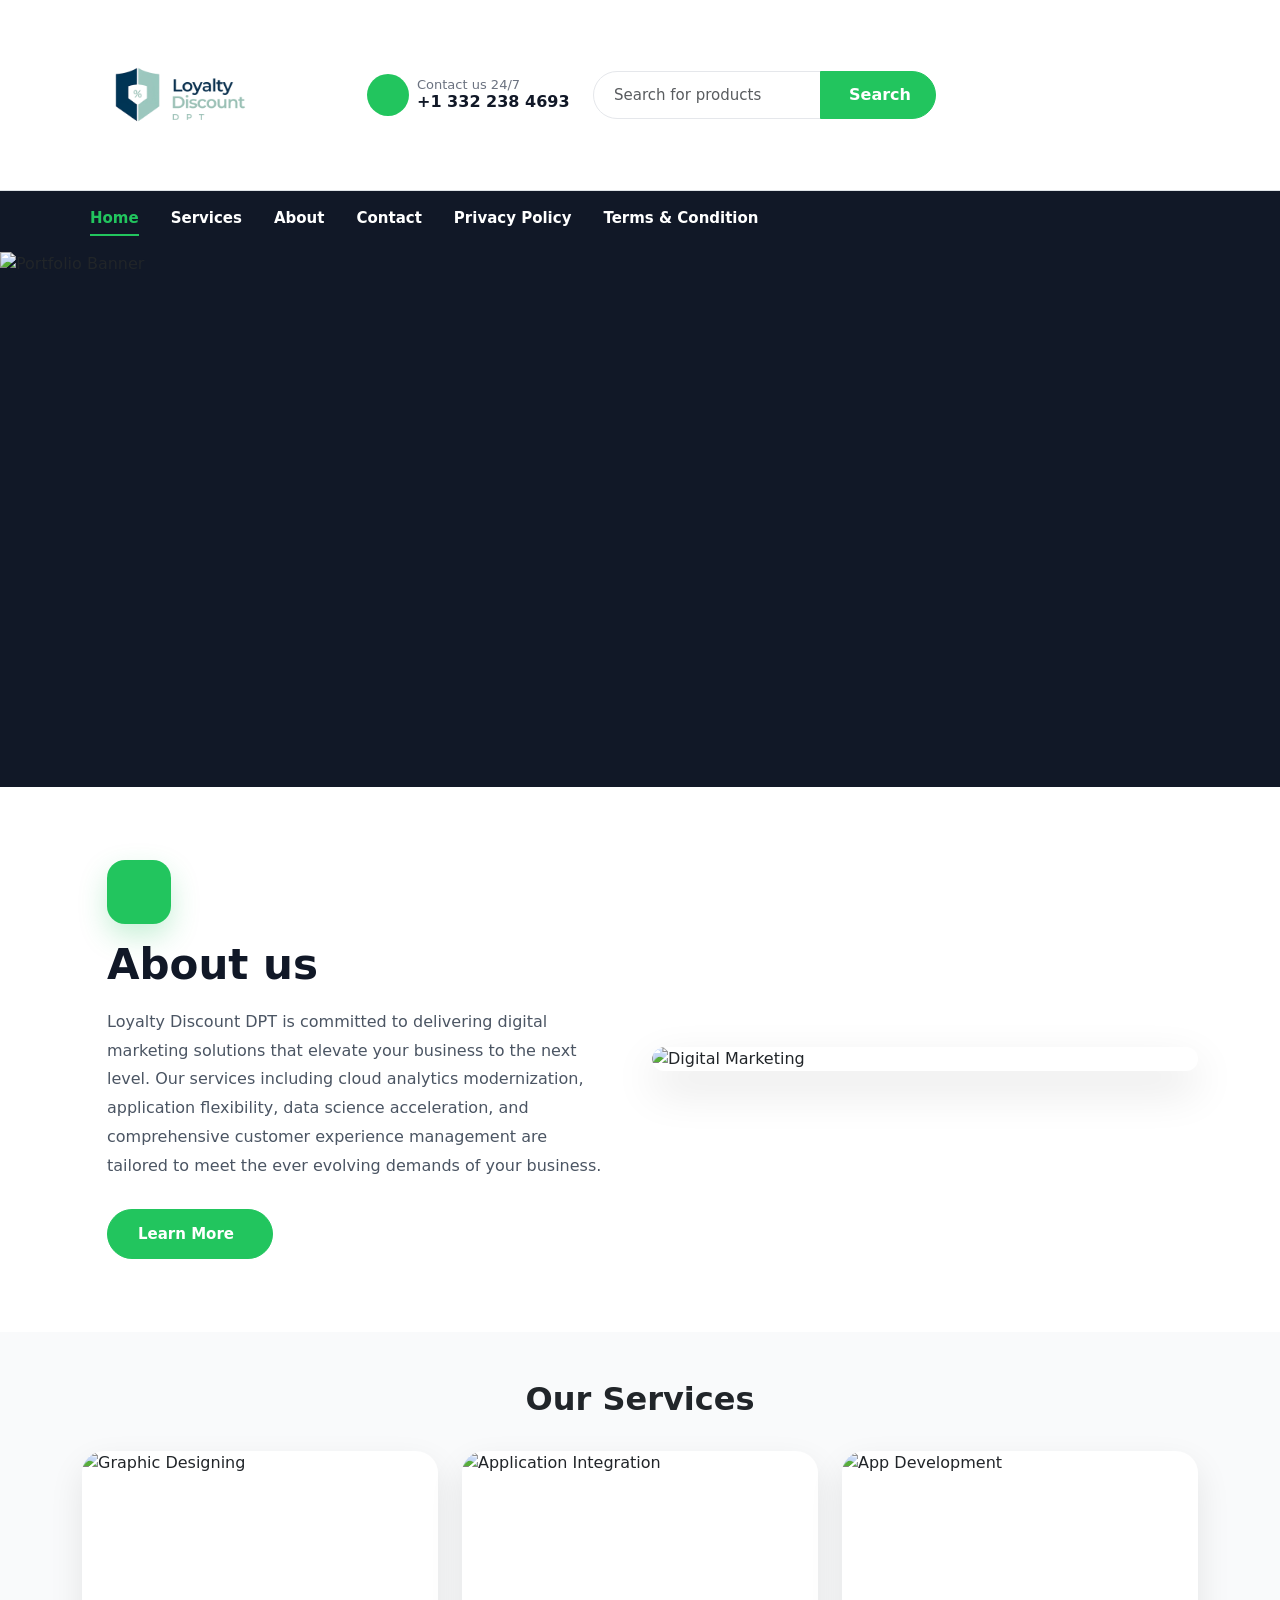
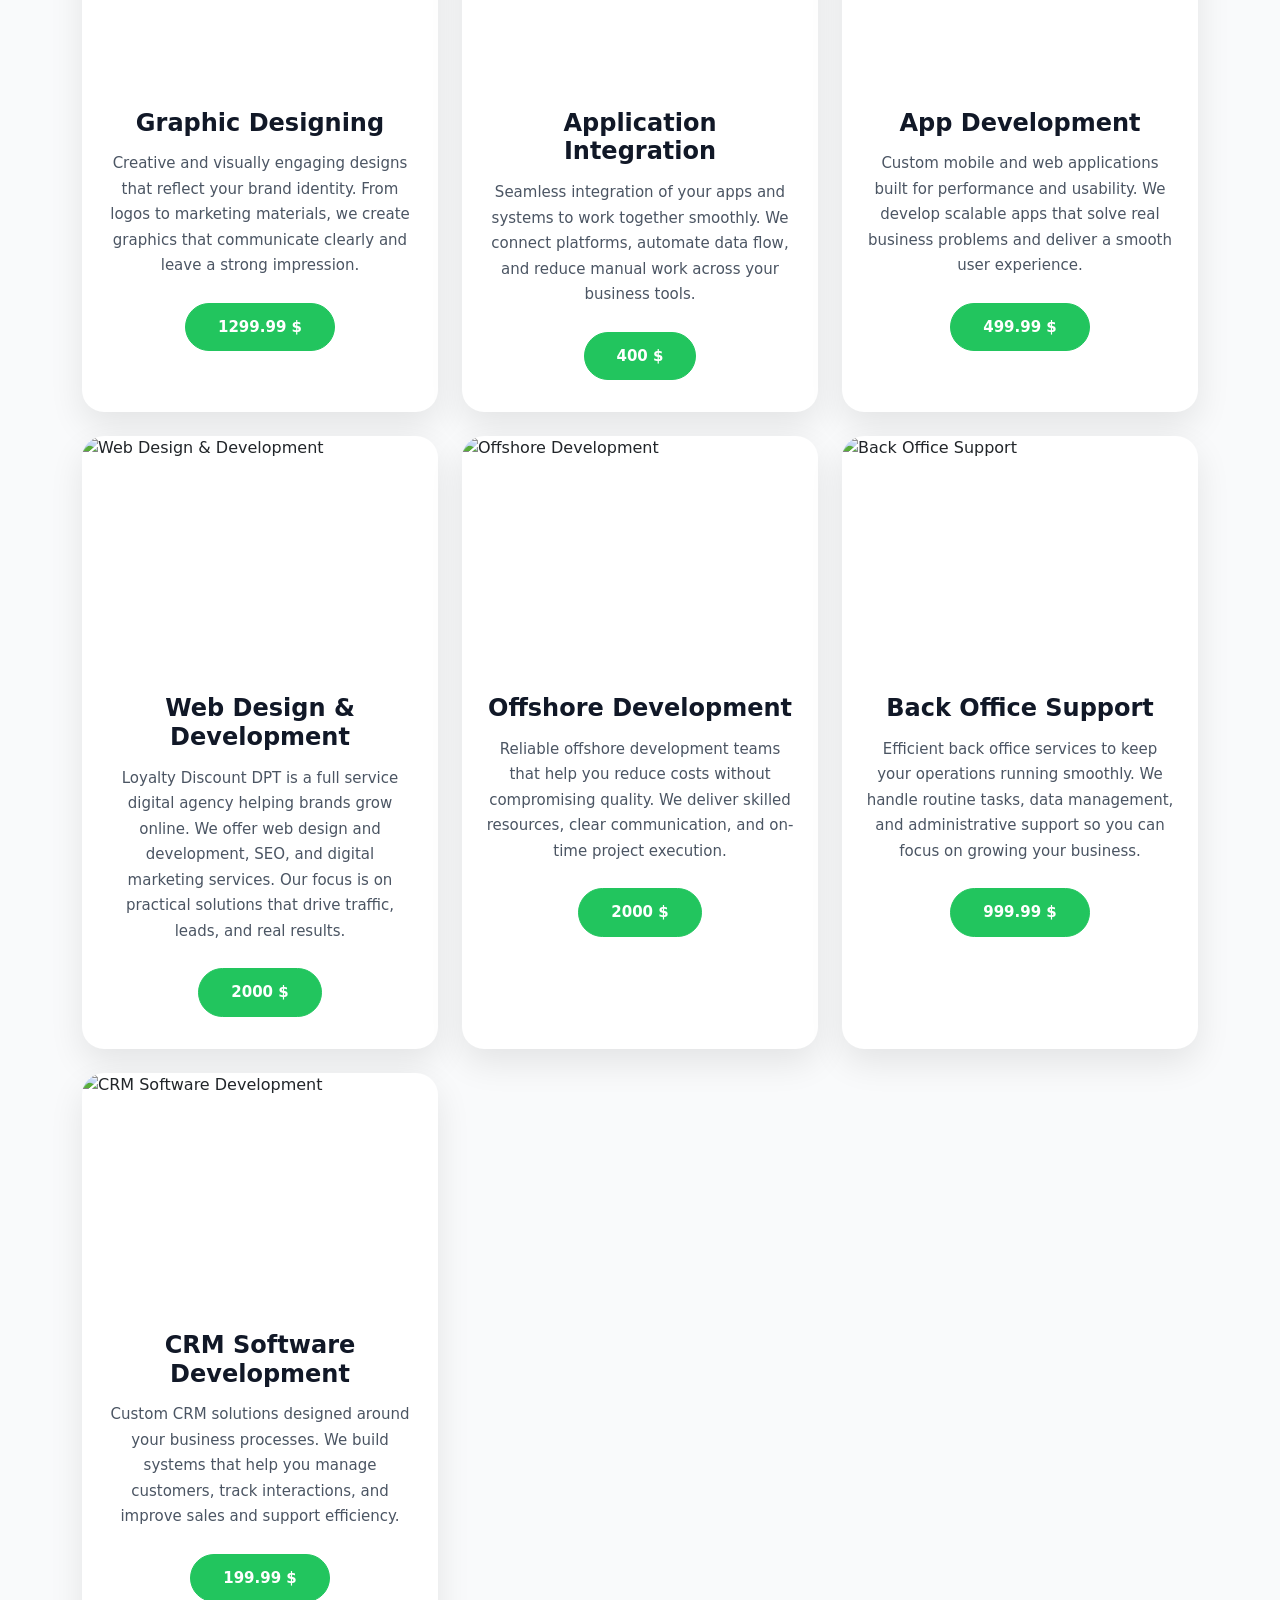
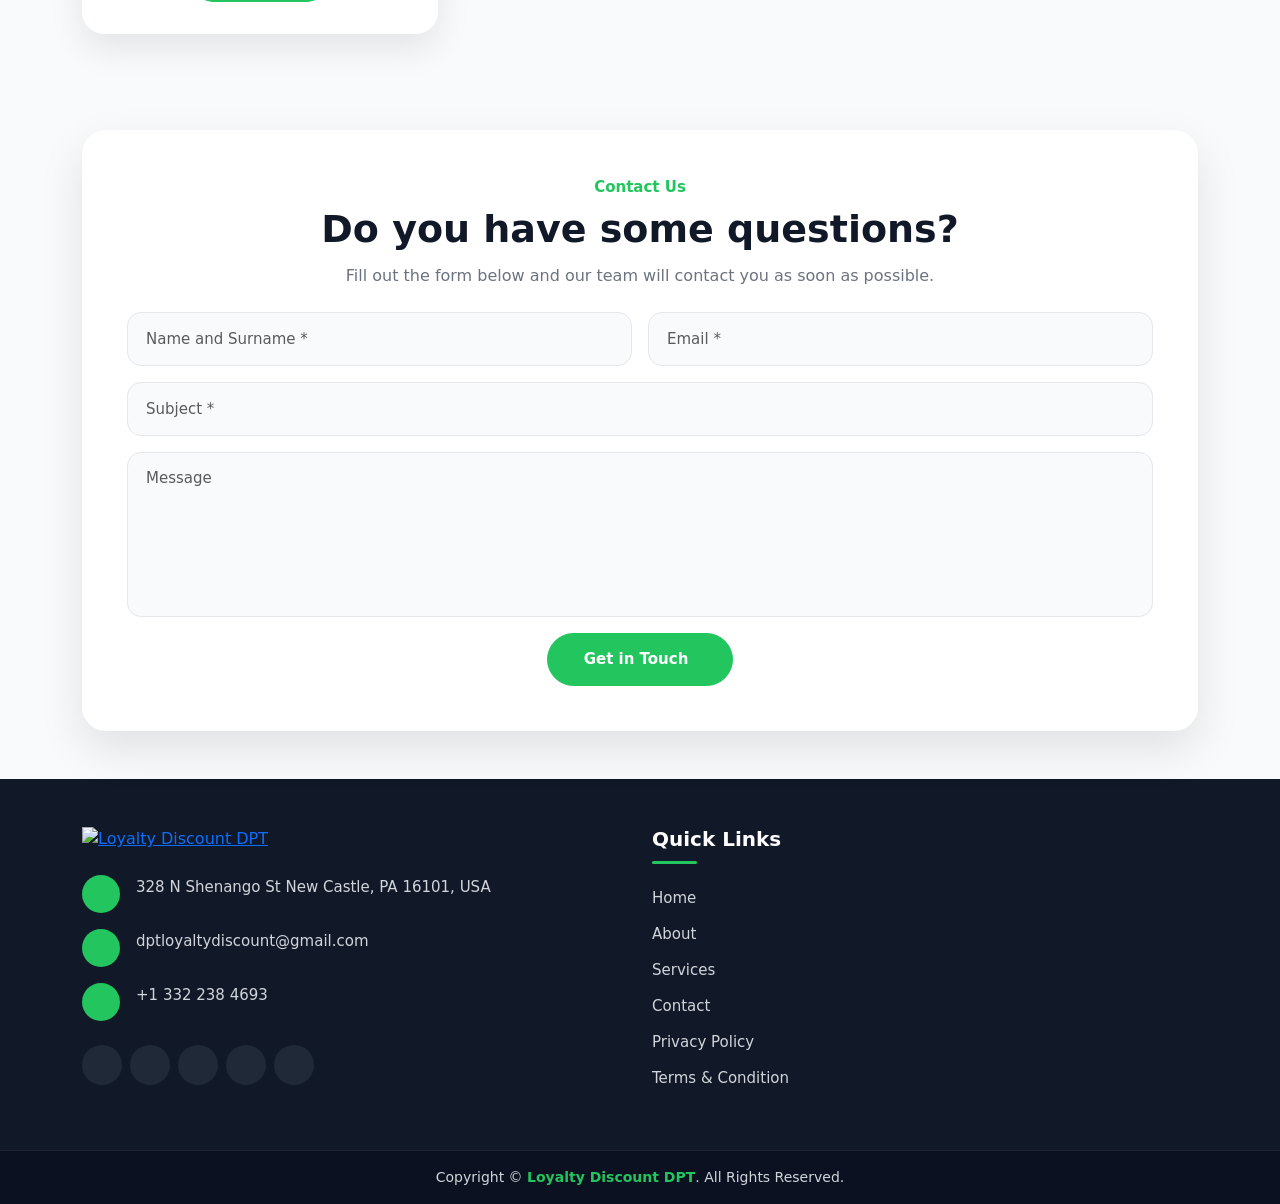
==== index.html @ a2f9c69e "new update" ====
<!DOCTYPE html>
<html lang="en">
<head>
    <meta charset="UTF-8">
    <meta name="viewport" content="width=device-width, initial-scale=1.0">
    <title>Loyalty Discount DPT</title>
    <link href="https://cdn.jsdelivr.net/npm/bootstrap@5.3.8/dist/css/bootstrap.min.css" rel="stylesheet" integrity="sha384-sRIl4kxILFvY47J16cr9ZwB07vP4J8+LH7qKQnuqkuIAvNWLzeN8tE5YBujZqJLB" crossorigin="anonymous">
    <link rel="stylesheet" href="https://cdnjs.cloudflare.com/ajax/libs/font-awesome/7.0.1/css/all.min.css" integrity="sha512-2SwdPD6INVrV/lHTZbO2nodKhrnDdJK9/kg2XD1r9uGqPo1cUbujc+IYdlYdEErWNu69gVcYgdxlmVmzTWnetw==" crossorigin="anonymous" referrerpolicy="no-referrer" />
    <script src="https://cdn.jsdelivr.net/npm/@popperjs/core@2.11.8/dist/umd/popper.min.js" integrity="sha384-I7E8VVD/ismYTF4hNIPjVp/Zjvgyol6VFvRkX/vR+Vc4jQkC+hVqc2pM8ODewa9r" crossorigin="anonymous"></script>
<script src="https://cdn.jsdelivr.net/npm/bootstrap@5.3.8/dist/js/bootstrap.min.js" integrity="sha384-G/EV+4j2dNv+tEPo3++6LCgdCROaejBqfUeNjuKAiuXbjrxilcCdDz6ZAVfHWe1Y" crossorigin="anonymous"></script>
    <link rel="stylesheet" href="style.css">
</head>
<body>
    


<header class="ldd-header  bg-white">

  <!-- Header Middle -->
  <div class="ldd-header-middle border-bottom">
    <div class="container ">

      <div class="row align-items-center">

        <!-- Logo -->
        <div class="col-8 col-lg-3">
          <a href="/" class="ldd-logo d-inline-block">
            <img src="Stylized-Shield-Logo-with-Text(1).png"
                 alt="Loyalty Discount Dpt"
                 class="img-fluid">
          </a>
        </div>

        <!-- Mobile Toggle -->
        <div class="col-4 d-lg-none text-end">
          <button class="navbar-toggler ldd-toggle-btn" type="button" data-bs-toggle="collapse" data-bs-target="#lddMainMenu">
            <i class="fa-solid fa-bars"></i>
          </button>
        </div>

        <!-- Contact + Search -->
        <div class="col-12 col-lg-9 d-lg-flex d-none">
          <div class="d-flex flex-column flex-lg-row align-items-stretch align-items-lg-center gap-3">

            <!-- Hotline -->
            <a href="tel:+13322384693" class="ldd-hotline text-decoration-none">
              <div class="d-flex align-items-center gap-2">
                <span class="ldd-hotline-icon">
                  <i class="fa-solid fa-headset"></i>
                </span>
                <div>
                  <span class="d-block ldd-hotline-small">Contact us 24/7</span>
                  <strong class="d-block ldd-hotline-number">+1 332 238 4693</strong>
                </div>
              </div>
            </a>

            <!-- Search -->
            <form action="#" method="get" class="ldd-search flex-grow-1">
              <div class="input-group">
                <input type="text" name="s" class="form-control ldd-search-input" placeholder="Search for products">
                <input type="hidden" name="post_type" value="product">
                <button class="btn ldd-search-btn" type="submit">
                  <i class="fa-solid fa-magnifying-glass me-1"></i>
                  Search
                </button>
              </div>
            </form>

            <!-- Right Icon -->
         

          </div>
        </div>

      </div>
    </div>
  </div>

  <!-- Header Bottom Menu -->
  <nav class="ldd-header-bottom navbar navbar-expand-lg">
    <div class="container">

      <div class="collapse navbar-collapse" id="lddMainMenu">
        <ul class="navbar-nav ldd-navbar me-auto gap-lg-3">

          <li class="nav-item">
            <a class="nav-link active" href="/">Home</a>
          </li>

          <li class="nav-item">
            <a class="nav-link" href="services.html">Services</a>
          </li>

          <li class="nav-item">
            <a class="nav-link" href="about.html">About</a>
          </li>

          <li class="nav-item">
            <a class="nav-link" href="contact.html">Contact</a>
          </li>

          <li class="nav-item">
            <a class="nav-link" href="privacy.html">Privacy Policy</a>
          </li>

          <li class="nav-item">
            <a class="nav-link" href="terms.html">Terms &amp; Condition</a>
          </li>

        </ul>
      </div>

    </div>
  </nav>

</header>


<section class="ldd-hero-banner position-relative overflow-hidden">

  <img 
    src="https://loyaltydiscountdpt.click/wp-content/uploads/2026/01/Portfolio-images-1.jpg"
    alt="Portfolio Banner"
    class="ldd-hero-img w-100 h-100 object-fit-cover"
  >

  <div class="ldd-hero-overlay position-absolute top-0 start-0 w-100 h-100"></div>

  <div class="container position-absolute top-50 start-50 translate-middle">
   
  </div>

</section>

<section class="ldd-about-section py-5">
  <div class="container">
      
      <div class="row align-items-center g-4">

          <!-- Left Content -->
          <div class="col-12 col-lg-6">
              <div class="ldd-about-content">
                  
                  <div class="ldd-about-icon mb-3">
                      <i class="fa-solid fa-bullseye"></i>
                    </div>
                    
                    <h2 class="ldd-about-title">About us</h2>
                    
                    <p class="ldd-about-text">
                        Loyalty Discount DPT is committed to delivering digital marketing solutions
                        that elevate your business to the next level. Our services including cloud
                        analytics modernization, application flexibility, data science acceleration,
                        and comprehensive customer experience management are tailored to meet the
                        ever evolving demands of your business.
                    </p>
                    
                    <a href="#" class="btn ldd-about-btn">
                        Learn More
                        <i class="fa-solid fa-arrow-right ms-2"></i>
                    </a>
                    
                </div>
            </div>
            
            <!-- Right Image -->
            <div class="col-12 col-lg-6">
                <div class="ldd-about-image">
                    <img 
                    src="https://loyaltydiscountdpt.click/wp-content/uploads/2026/01/digital-marketing.jpg"
                    alt="Digital Marketing"
                    class="img-fluid w-100"
                    >
                </div>
            </div>
            
        </div>
        
    </div>
</section>


<section class="ldd-services-section py-5">
    <div class="container">
        
        <h2 class="fw-bold text-center">Our Services</h2>
        <div class="row ">
            
            <!-- Card 1 -->
            <div class="col-12 col-md-6 col-lg-4 mt-4">
                <div class="ldd-service-card h-100">
                    <div class="ldd-service-img">
            <img 
              src="https://loyaltydiscountdpt.click/wp-content/uploads/2026/01/11.jpg" 
              alt="Graphic Designing"
              class="img-fluid w-100"
            >
          </div>

          <div class="ldd-service-body text-center">
            <h3 class="ldd-service-title">Graphic Designing</h3>

            <p class="ldd-service-text">
              Creative and visually engaging designs that reflect your brand identity.
              From logos to marketing materials, we create graphics that communicate
              clearly and leave a strong impression.
            </p>

            <a href="#" class="btn ldd-service-btn">
              1299.99 $
            </a>
          </div>
        </div>
      </div>

      <!-- Card 2 -->
      <div class="col-12 col-md-6 col-lg-4 mt-4">
        <div class="ldd-service-card h-100">
          <div class="ldd-service-img">
            <img 
              src="https://loyaltydiscountdpt.click/wp-content/uploads/2026/01/app.jpg" 
              alt="Application Integration"
              class="img-fluid w-100"
            >
          </div>

          <div class="ldd-service-body text-center">
            <h3 class="ldd-service-title">Application Integration</h3>

            <p class="ldd-service-text">
              Seamless integration of your apps and systems to work together smoothly.
              We connect platforms, automate data flow, and reduce manual work across
              your business tools.
            </p>

            <a href="#" class="btn ldd-service-btn">
              400 $
            </a>
          </div>
        </div>
      </div>

      <!-- Card 3 -->
      <div class="col-12 col-md-6 col-lg-4 mt-4">
        <div class="ldd-service-card h-100">
          <div class="ldd-service-img">
            <img 
              src="https://loyaltydiscountdpt.click/wp-content/uploads/2026/01/apps-development.jpg" 
              alt="App Development"
              class="img-fluid w-100"
            >
          </div>

          <div class="ldd-service-body text-center">
            <h3 class="ldd-service-title">App Development</h3>

            <p class="ldd-service-text">
              Custom mobile and web applications built for performance and usability.
              We develop scalable apps that solve real business problems and deliver
              a smooth user experience.
            </p>

            <a href="#" class="btn ldd-service-btn">
              499.99 $
            </a>
          </div>
        </div>
      </div>

         <!-- Card 1 -->
      <div class="col-12 col-md-6 col-lg-4 mt-4">
        <div class="ldd-service-card h-100">

          <div class="ldd-service-img">
            <img 
              src="https://loyaltydiscountdpt.click/wp-content/uploads/2026/01/web-development.jpg"
              alt="Web Design & Development"
              class="img-fluid w-100"
            >
          </div>

          <div class="ldd-service-body text-center">
            <h3 class="ldd-service-title">Web Design &amp; Development</h3>

            <p class="ldd-service-text">
              Loyalty Discount DPT is a full service digital agency helping brands grow online.
              We offer web design and development, SEO, and digital marketing services.
              Our focus is on practical solutions that drive traffic, leads, and real results.
            </p>

            <a href="#" class="btn ldd-service-btn">
              2000 $
            </a>
          </div>

        </div>
      </div>

       <!-- Card 1 -->
      <div class="col-12 col-md-6 col-lg-4 mt-4">
        <div class="ldd-service-card h-100">

          <div class="ldd-service-img">
            <img 
              src="https://loyaltydiscountdpt.click/wp-content/uploads/2026/01/14.jpg"
              alt="Offshore Development"
              class="img-fluid w-100"
            >
          </div>

          <div class="ldd-service-body text-center">
            <h3 class="ldd-service-title">Offshore Development</h3>

            <p class="ldd-service-text">
              Reliable offshore development teams that help you reduce costs without
              compromising quality. We deliver skilled resources, clear communication,
              and on-time project execution.
            </p>

            <a href="#" class="btn ldd-service-btn">
              2000 $
            </a>
          </div>

        </div>
      </div>

      <!-- Card 2 -->
      <div class="col-12 col-md-6 col-lg-4 mt-4">
        <div class="ldd-service-card h-100">

          <div class="ldd-service-img">
            <img 
              src="https://loyaltydiscountdpt.click/wp-content/uploads/2026/01/16.jpg"
              alt="Back Office Support"
              class="img-fluid w-100"
            >
          </div>

          <div class="ldd-service-body text-center">
            <h3 class="ldd-service-title">Back Office Support</h3>

            <p class="ldd-service-text">
              Efficient back office services to keep your operations running smoothly.
              We handle routine tasks, data management, and administrative support
              so you can focus on growing your business.
            </p>

            <a href="#" class="btn ldd-service-btn">
              999.99 $
            </a>
          </div>

        </div>
      </div>

      <!-- Card 3 -->
      <div class="col-12 col-md-6 col-lg-4 mt-4">
        <div class="ldd-service-card h-100">

          <div class="ldd-service-img">
            <img 
              src="https://loyaltydiscountdpt.click/wp-content/uploads/2026/01/15.jpg"
              alt="CRM Software Development"
              class="img-fluid w-100"
            >
          </div>

          <div class="ldd-service-body text-center">
            <h3 class="ldd-service-title">CRM Software Development</h3>

            <p class="ldd-service-text">
              Custom CRM solutions designed around your business processes. We build
              systems that help you manage customers, track interactions, and improve
              sales and support efficiency.
            </p>

            <a href="#" class="btn ldd-service-btn">
              199.99 $
            </a>
          </div>

        </div>
      </div>
    </div>

  </div>
</section>


<section class="ldd-contact-section py-5">
  <div class="container">

    <div class="row justify-content-center">
      <div class="col-12 ">

        <div class="ldd-contact-box">

          <div class="text-center mb-4">
            <span class="ldd-contact-subtitle">Contact Us</span>
            <h3 class="ldd-contact-title">Do you have some questions?</h3>
            <p class="ldd-contact-text">
              Fill out the form below and our team will contact you as soon as possible.
            </p>
          </div>

          <form action="#" method="post" class="ldd-contact-form">

            <div class="row g-3">

              <div class="col-12 col-md-6">
                <div class="ldd-form-group">
                  <input 
                    type="text" 
                    name="your-name" 
                    class="form-control ldd-form-control" 
                    placeholder="Name and Surname *" 
                    required
                  >
                </div>
              </div>

              <div class="col-12 col-md-6">
                <div class="ldd-form-group">
                  <input 
                    type="email" 
                    name="your-email" 
                    class="form-control ldd-form-control" 
                    placeholder="Email *" 
                    required
                  >
                </div>
              </div>

              <div class="col-12">
                <div class="ldd-form-group">
                  <input 
                    type="text" 
                    name="your-subject" 
                    class="form-control ldd-form-control" 
                    placeholder="Subject *" 
                    required
                  >
                </div>
              </div>

              <div class="col-12">
                <div class="ldd-form-group">
                  <textarea 
                    name="your-message" 
                    rows="6" 
                    class="form-control ldd-form-control ldd-textarea" 
                    placeholder="Message"
                  ></textarea>
                </div>
              </div>

              <div class="col-12 text-center">
                <button type="submit" class="btn ldd-contact-btn">
                  Get in Touch
                  <i class="fa-solid fa-paper-plane ms-2"></i>
                </button>
              </div>

            </div>

          </form>

        </div>

      </div>
    </div>

  </div>
</section>


<footer class="ldd-footer">

  <div class="ldd-footer-main py-5">
    <div class="container">

      <div class="row g-4 justify-content-between">

        <!-- Footer Logo / Contact -->
        <div class="col-12 col-lg-5">
          <div class="ldd-footer-brand">

            <a href="#" class="ldd-footer-logo d-inline-block mb-4">
              <img 
                src="https://loyaltydiscountdpt.click/wp-content/uploads/2026/02/Stylized-Shield-Logo-with-Text-e1771161535308.png"
                alt="Loyalty Discount DPT"
                class="img-fluid"
              >
            </a>

            <ul class="ldd-footer-contact list-unstyled mb-4">

              <li class="d-flex align-items-start gap-3 mb-3">
                <span class="ldd-footer-icon">
                  <i class="fa-solid fa-location-dot"></i>
                </span>
                <span>328 N Shenango St New Castle, PA 16101, USA</span>
              </li>

              <li class="d-flex align-items-start gap-3 mb-3">
                <span class="ldd-footer-icon">
                  <i class="fa-solid fa-envelope"></i>
                </span>
                <a href="mailto:dptloyaltydiscount@gmail.com">
                  dptloyaltydiscount@gmail.com
                </a>
              </li>

              <li class="d-flex align-items-start gap-3">
                <span class="ldd-footer-icon">
                  <i class="fa-solid fa-phone"></i>
                </span>
                <a href="tel:+13322384693">
                  +1 332 238 4693
                </a>
              </li>

            </ul>

            <!-- Social Icons -->
            <div class="ldd-footer-social d-flex align-items-center gap-2">
              <a href="#" aria-label="Facebook">
                <i class="fa-brands fa-facebook-f"></i>
              </a>

              <a href="#" aria-label="TikTok">
                <i class="fa-brands fa-tiktok"></i>
              </a>

              <a href="#" aria-label="X Twitter">
                <i class="fa-brands fa-x-twitter"></i>
              </a>

              <a href="#" aria-label="YouTube">
                <i class="fa-brands fa-youtube"></i>
              </a>

              <a href="#" aria-label="Instagram">
                <i class="fa-brands fa-instagram"></i>
              </a>
            </div>

          </div>
        </div>

        <!-- Quick Links -->
        <div class="col-12 col-md-6 col-lg-6">
          <div class="ldd-footer-widget">

            <h6 class="ldd-footer-title">Quick Links</h6>

            <ul class="ldd-footer-links list-unstyled mb-0">
              <li>
                <a href="/">Home</a>
              </li>

              <li>
                <a href="about.html">About</a>
              </li>

              <li>
                <a href="services.html">Services</a>
              </li>

              <li>
                <a href="contact.html">Contact</a>
              </li>

              <li>
                <a href="privacy.html">Privacy Policy</a>
              </li>

              <li>
                <a href="terms.html">Terms &amp; Condition</a>
              </li>
            </ul>

          </div>
        </div>

      </div>

    </div>
  </div>

  <!-- Copyright -->
  <div class="ldd-footer-bottom py-3">
    <div class="container">
      <p class="mb-0 text-center">
        Copyright © <strong>Loyalty Discount DPT</strong>. All Rights Reserved.
      </p>
    </div>
  </div>

</footer>

</body>
</html>
---- style.css ----
.ldd-header {
  z-index: 999;
  box-shadow: 0 3px 18px rgba(0, 0, 0, 0.08);
}

.ldd-header-middle {
  background: #ffffff;
}

.ldd-logo img {
  max-width: 190px;
  height: auto;
}

.ldd-hotline {
  color: #111827;
  min-width: 210px;
}

.ldd-hotline-icon {
  width: 42px;
  height: 42px;
  background: #22C55E;
  color: #ffffff;
  border-radius: 50%;
  display: inline-flex;
  align-items: center;
  justify-content: center;
  font-size: 17px;
}

.ldd-hotline-small {
  font-size: 13px;
  color: #6b7280;
  line-height: 1.2;
}

.ldd-hotline-number {
  font-size: 16px;
  color: #111827;
  line-height: 1.3;
}

.ldd-search {
  max-width: 520px;
  width: 100%;
}

.ldd-search-input {
  height: 48px;
  border-radius: 30px 0 0 30px;
  border: 1px solid #e5e7eb;
  padding-left: 20px;
  font-size: 15px;
  box-shadow: none;
}

.ldd-search-input:focus {
  border-color: #22C55E;
  box-shadow: none;
}

.ldd-search-btn {
  background: #22C55E;
  color: #ffffff;
  border-radius: 0 30px 30px 0;
  padding: 0 24px;
  font-weight: 600;
  border: 1px solid #22C55E;
}

.ldd-search-btn:hover {
  background: #16A34A;
  color: #ffffff;
  border-color: #16A34A;
}

.ldd-menu-icon {
  width: 46px;
  height: 46px;
  border-radius: 50%;
  background: #f3f4f6;
  color: #111827;
  align-items: center;
  justify-content: center;
  border: none;
}

.ldd-menu-icon:hover {
  background: #22C55E;
  color: #ffffff;
}

.ldd-toggle-btn {
  width: 44px;
  height: 44px;
  border: 1px solid #e5e7eb;
  border-radius: 8px;
  background: #ffffff;
  color: #111827;
}

.ldd-toggle-btn:focus {
  box-shadow: none;
}

.ldd-header-bottom {
  background: #111827;
  padding: 0;
}

.ldd-navbar .nav-link {
  color: #ffffff;
  font-size: 15px;
  font-weight: 600;
  padding: 16px 10px;
  transition: 0.3s ease;
}

.ldd-navbar .nav-link:hover,
.ldd-navbar .nav-link.active {
  color: #22C55E;
}

.ldd-navbar .nav-link::after {
  content: "";
  display: block;
  width: 0;
  height: 2px;
  background: #22C55E;
  margin-top: 4px;
  transition: 0.3s ease;
}

.ldd-navbar .nav-link:hover::after,
.ldd-navbar .nav-link.active::after {
  width: 100%;
}

.ldd-hero-banner {
  height: 535px;
  width: 100%;
  background: #111827;
}

.ldd-hero-img {
  display: block;
}

.ldd-hero-overlay {
  
  z-index: 1;
}

.ldd-hero-banner .container {
  z-index: 2;
}

.ldd-hero-small {
  display: inline-block;
  color: #22C55E;
  font-size: 16px;
  font-weight: 600;
  margin-bottom: 12px;
}

.ldd-hero-title {
  font-size: 54px;
  font-weight: 800;
  line-height: 1.1;
  margin-bottom: 18px;
}

.ldd-hero-text {
  font-size: 18px;
  line-height: 1.7;
  max-width: 520px;
  margin-bottom: 28px;
  color: #f3f4f6;
}

.ldd-hero-btn {
  background: #22C55E;
  color: #ffffff;
  border-radius: 40px;
  padding: 13px 30px;
  font-size: 16px;
  font-weight: 700;
  border: 1px solid #22C55E;
}

.ldd-hero-btn:hover {
  background: #16A34A;
  color: #ffffff;
  border-color: #16A34A;
}

.ldd-about-section {
  background: #ffffff;
}

.ldd-about-content {
  padding: 25px;
}

.ldd-about-icon {
  width: 64px;
  height: 64px;
  background: #22C55E;
  color: #ffffff;
  border-radius: 18px;
  display: flex;
  align-items: center;
  justify-content: center;
  font-size: 26px;
  box-shadow: 0 12px 28px rgba(34, 197, 94, 0.25);
}

.ldd-about-title {
  font-size: 42px;
  font-weight: 800;
  color: #111827;
  margin-bottom: 18px;
}

.ldd-about-text {
  font-size: 16px;
  line-height: 1.8;
  color: #4b5563;
  margin-bottom: 28px;
  max-width: 570px;
}

.ldd-about-btn {
  background: #22C55E;
  color: #ffffff;
  padding: 13px 30px;
  border-radius: 40px;
  font-size: 15px;
  font-weight: 700;
  border: 1px solid #22C55E;
}

.ldd-about-btn:hover {
  background: #16A34A;
  color: #ffffff;
  border-color: #16A34A;
}

.ldd-about-image {
  border-radius: 24px;
  overflow: hidden;
  box-shadow: 0 18px 45px rgba(0, 0, 0, 0.12);
}

.ldd-about-image img {
  display: block;
  border-radius: 24px;
  transition: 0.4s ease;
}

.ldd-about-image:hover img {
  transform: scale(1.04);
}

.ldd-services-section {
  background: #f9fafb;
}

.ldd-service-card {
  background: #ffffff;
  border-radius: 22px;
  overflow: hidden;
  box-shadow: 0 14px 35px rgba(0, 0, 0, 0.09);
  transition: 0.3s ease;
}

.ldd-service-card:hover {
  transform: translateY(-8px);
  box-shadow: 0 22px 50px rgba(0, 0, 0, 0.14);
}

.ldd-service-img {
  overflow: hidden;
}

.ldd-service-img img {
  height: 230px;
  object-fit: cover;
  display: block;
  transition: 0.4s ease;
}

.ldd-service-card:hover .ldd-service-img img {
  transform: scale(1.06);
}

.ldd-service-body {
  padding: 28px 24px 32px;
}

.ldd-service-title {
  font-size: 24px;
  font-weight: 800;
  color: #111827;
  margin-bottom: 14px;
}

.ldd-service-text {
  font-size: 15px;
  line-height: 1.7;
  color: #4b5563;
  margin-bottom: 24px;
}

.ldd-service-btn {
  background: #22C55E;
  color: #ffffff;
  border: 1px solid #22C55E;
  border-radius: 40px;
  padding: 12px 32px;
  font-size: 15px;
  font-weight: 700;
}

.ldd-service-btn:hover {
  background: #16A34A;
  color: #ffffff;
  border-color: #16A34A;
}

.ldd-contact-section {
  background: #f9fafb;
}

.ldd-contact-box {
  background: #ffffff;
  padding: 45px;
  border-radius: 24px;
  box-shadow: 0 18px 45px rgba(0, 0, 0, 0.1);
}

.ldd-contact-subtitle {
  display: inline-block;
  color: #22C55E;
  font-size: 15px;
  font-weight: 700;
  margin-bottom: 8px;
}

.ldd-contact-title {
  font-size: 38px;
  font-weight: 800;
  color: #111827;
  margin-bottom: 12px;
}

.ldd-contact-text {
  font-size: 16px;
  color: #6b7280;
  margin-bottom: 0;
}

.ldd-form-control {
  height: 54px;
  border-radius: 14px;
  border: 1px solid #e5e7eb;
  padding: 14px 18px;
  font-size: 15px;
  color: #111827;
  background: #f9fafb;
  box-shadow: none;
}

.ldd-form-control:focus {
  border-color: #22C55E;
  background: #ffffff;
  box-shadow: 0 0 0 4px rgba(34, 197, 94, 0.12);
}

.ldd-textarea {
  height: auto;
  min-height: 150px;
  resize: none;
}

.ldd-contact-btn {
  background: #22C55E;
  color: #ffffff;
  border: 1px solid #22C55E;
  border-radius: 40px;
  padding: 14px 36px;
  font-size: 15px;
  font-weight: 700;
}

.ldd-contact-btn:hover {
  background: #16A34A;
  color: #ffffff;
  border-color: #16A34A;
}

.ldd-footer {
  background: #111827;
  color: #d1d5db;
}

.ldd-footer-main {
  background: #111827;
}

.ldd-footer-logo img {
  max-width: 210px;
  height: auto;
}

.ldd-footer-contact li {
  color: #d1d5db;
  font-size: 15px;
  line-height: 1.6;
}

.ldd-footer-contact a {
  color: #d1d5db;
  text-decoration: none;
  transition: 0.3s ease;
}

.ldd-footer-contact a:hover {
  color: #22C55E;
}

.ldd-footer-icon {
  width: 38px;
  height: 38px;
  background: #22C55E;
  color: #ffffff;
  border-radius: 50%;
  display: inline-flex;
  align-items: center;
  justify-content: center;
  flex: 0 0 38px;
  font-size: 15px;
}

.ldd-footer-social a {
  width: 40px;
  height: 40px;
  background: #1f2937;
  color: #ffffff;
  border-radius: 50%;
  display: inline-flex;
  align-items: center;
  justify-content: center;
  text-decoration: none;
  font-size: 15px;
  transition: 0.3s ease;
}

.ldd-footer-social a:hover {
  background: #22C55E;
  color: #ffffff;
  transform: translateY(-4px);
}

.ldd-footer-title {
  color: #ffffff;
  font-size: 20px;
  font-weight: 800;
  margin-bottom: 22px;
  position: relative;
}

.ldd-footer-title::after {
  content: "";
  width: 45px;
  height: 3px;
  background: #22C55E;
  display: block;
  margin-top: 10px;
  border-radius: 20px;
}

.ldd-footer-links li {
  margin-bottom: 12px;
}

.ldd-footer-links a {
  color: #d1d5db;
  text-decoration: none;
  font-size: 15px;
  transition: 0.3s ease;
}

.ldd-footer-links a:hover {
  color: #22C55E;
  padding-left: 6px;
}

.ldd-footer-bottom {
  background: #0b1120;
  border-top: 1px solid rgba(255, 255, 255, 0.08);
}

.ldd-footer-bottom p {
  color: #d1d5db;
  font-size: 14px;
}

.ldd-footer-bottom strong {
  color: #22C55E;
}
.ldd-core-section {
  background: #ffffff;
}

.ldd-core-content {
  background: #f9fafb;
  padding: 50px 40px;
  border-radius: 24px;
  box-shadow: 0 16px 40px rgba(0, 0, 0, 0.08);
}

.ldd-core-subtitle {
  display: inline-block;
  color: #22C55E;
  font-size: 15px;
  font-weight: 700;
  margin-bottom: 12px;
  text-transform: uppercase;
  letter-spacing: 1px;
}

.ldd-core-title {
  font-size: 42px;
  font-weight: 800;
  color: #111827;
  margin-bottom: 20px;
}

.ldd-core-text {
  font-size: 17px;
  line-height: 1.8;
  color: #4b5563;
  margin-bottom: 0;
}

.ldd-core-text strong {
  color: #111827;
}

.ldd-breadcrumb-section {
  background: #f9fafb;
  padding: 18px 0;
  border-bottom: 1px solid #e5e7eb;
}

.ldd-breadcrumb {
  align-items: center;
  justify-content: center;
}

.ldd-breadcrumb .breadcrumb-item {
  font-size: 15px;
  font-weight: 600;
  color: #6b7280;
}

.ldd-breadcrumb .breadcrumb-item a {
  color: #111827;
  text-decoration: none;
  transition: 0.3s ease;
}

.ldd-breadcrumb .breadcrumb-item a:hover {
  color: #22C55E;
}

.ldd-breadcrumb .breadcrumb-item.active {
  color: #22C55E;
}

.ldd-breadcrumb .breadcrumb-item + .breadcrumb-item::before {
  content: "/";
  color: #9ca3af;
  padding-right: 10px;
}

.ldd-contact-info-section {
  background: #f9fafb;
}

.ldd-contact-info-subtitle {
  display: inline-block;
  color: #22C55E;
  font-size: 15px;
  font-weight: 700;
  text-transform: uppercase;
  letter-spacing: 1px;
  margin-bottom: 10px;
}

.ldd-contact-info-title {
  font-size: 48px;
  font-weight: 800;
  color: #111827;
  margin-bottom: 16px;
}

.ldd-contact-info-address {
  font-size: 18px;
  line-height: 1.7;
  color: #4b5563;
  margin-bottom: 0;
}

.ldd-contact-info-card {
  background: #ffffff;
  padding: 38px 25px;
  border-radius: 24px;
  box-shadow: 0 16px 40px rgba(0, 0, 0, 0.08);
  transition: 0.3s ease;
}

.ldd-contact-info-card:hover {
  transform: translateY(-8px);
  box-shadow: 0 22px 55px rgba(0, 0, 0, 0.13);
}

.ldd-contact-info-icon {
  width: 68px;
  height: 68px;
  background: #22C55E;
  color: #ffffff;
  border-radius: 50%;
  display: inline-flex;
  align-items: center;
  justify-content: center;
  font-size: 24px;
  margin-bottom: 20px;
  box-shadow: 0 12px 28px rgba(34, 197, 94, 0.25);
}

.ldd-contact-info-card-title {
  font-size: 20px;
  font-weight: 800;
  color: #111827;
  margin-bottom: 12px;
}

.ldd-contact-info-card-text {
  margin-bottom: 0;
  font-size: 15px;
  color: #4b5563;
}

.ldd-contact-info-card-text a {
  color: #4b5563;
  text-decoration: none;
  transition: 0.3s ease;
}

.ldd-contact-info-card-text a:hover {
  color: #22C55E;
}

.ldd-contact-social a {
  width: 40px;
  height: 40px;
  background: #111827;
  color: #ffffff;
  border-radius: 50%;
  display: inline-flex;
  align-items: center;
  justify-content: center;
  text-decoration: none;
  font-size: 15px;
  transition: 0.3s ease;
}

.ldd-contact-social a:hover {
  background: #22C55E;
  color: #ffffff;
  transform: translateY(-4px);
}



.ldd-policy-box {
  background: #ffffff;
  padding: 45px;
  border-radius: 24px;
  
}

.ldd-policy-main-title {
  color: #000000;
  font-size: 46px;
  font-weight: 800;
  text-transform: uppercase;
  margin-bottom: 10px;
}

.ldd-policy-date {
  color: #4b5563;
  font-size: 16px;
  font-weight: 600;
  margin-bottom: 0;
}

.ldd-policy-box h2 {
  color: #000000;
  font-size: 26px;
  font-weight: 800;
  margin-top: 28px;
  margin-bottom: 16px;
}

.ldd-policy-box p {
  color: #4b5563;
  font-size: 16px;
  line-height: 1.8;
  margin-bottom: 16px;
}

.ldd-policy-box strong {
  color: #000000;
  font-weight: 800;
}

.ldd-policy-box ul {
  padding-left: 22px;
  margin-bottom: 22px;
}

.ldd-policy-box ul li {
  color: #4b5563;
  font-size: 16px;
  line-height: 1.8;
  margin-bottom: 8px;
}

.ldd-policy-box a {
  color: #22C55E;
  text-decoration: none;
  font-weight: 600;
}

.ldd-policy-box a:hover {
  color: #16A34A;
  text-decoration: underline;
}

.ldd-policy-box hr {
  border: none;
  height: 1px;
  background: #e5e7eb;
  opacity: 1;
  margin: 28px 0;
}
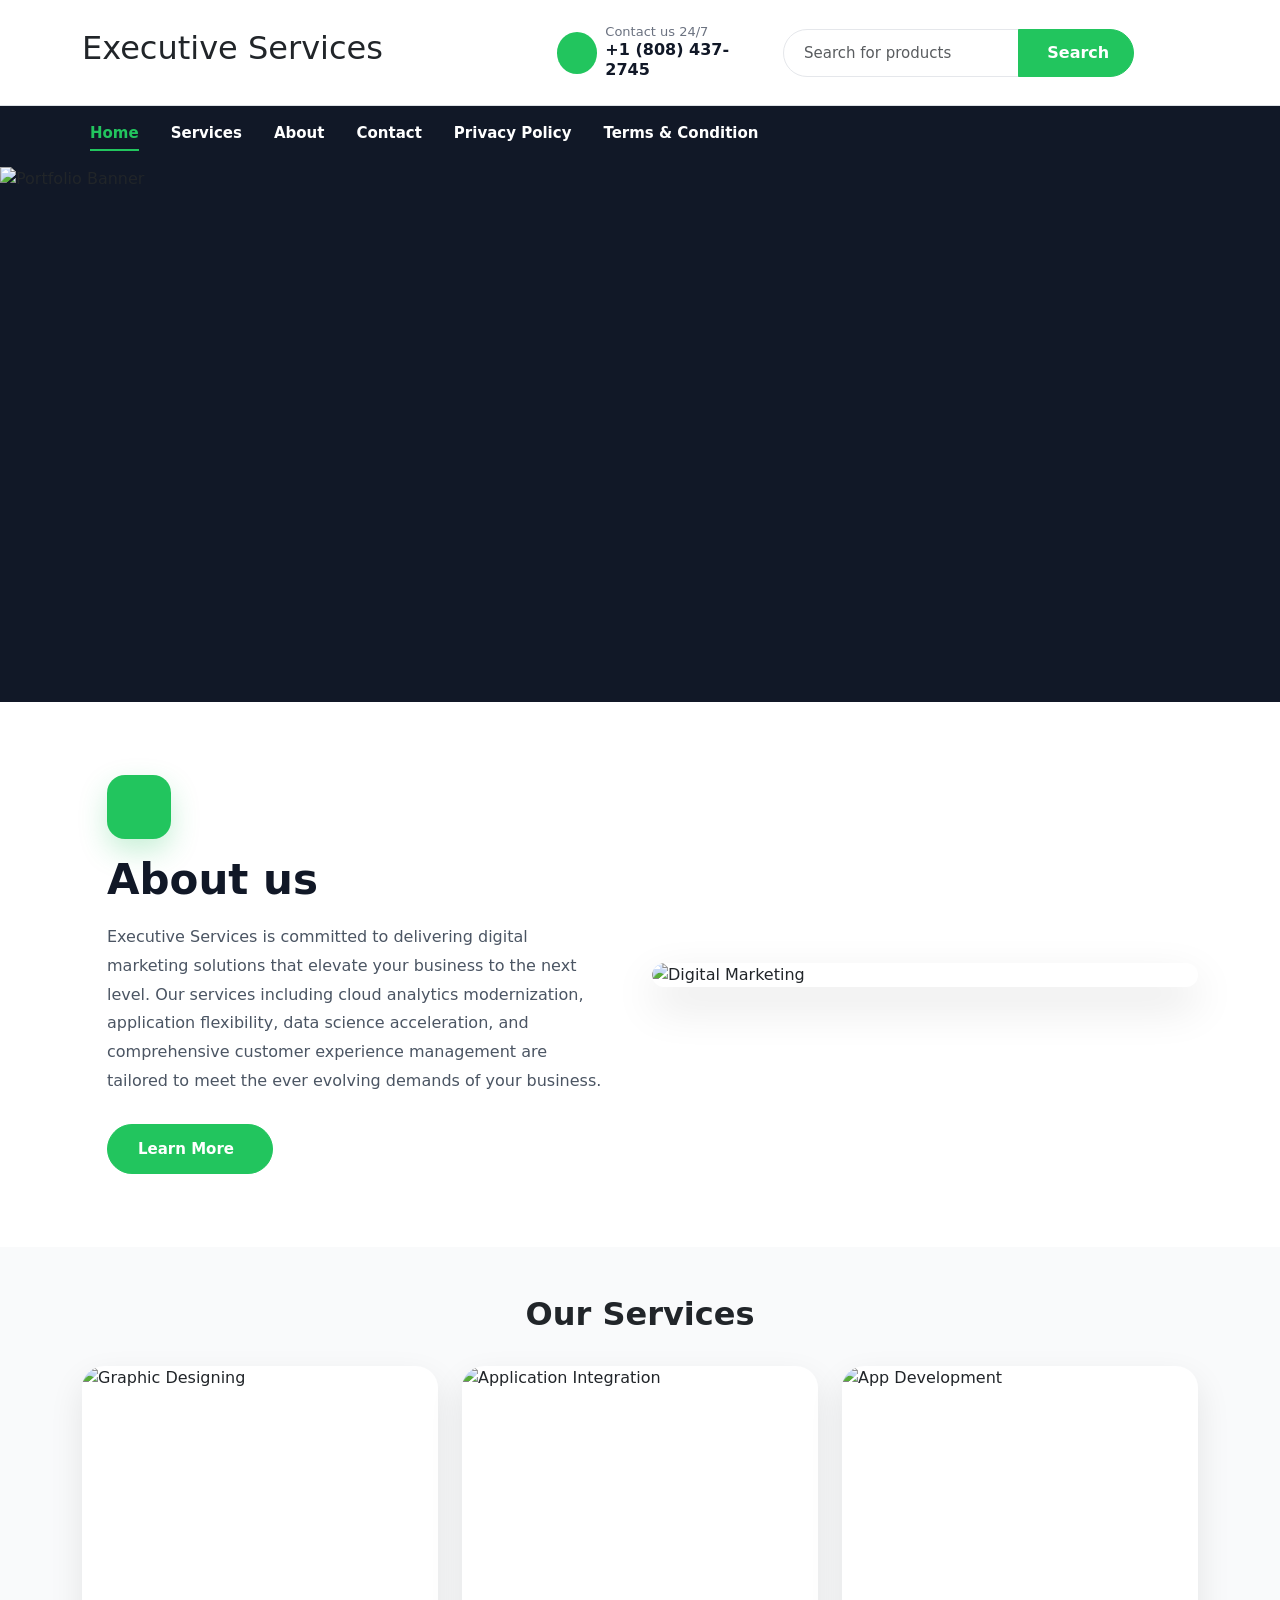
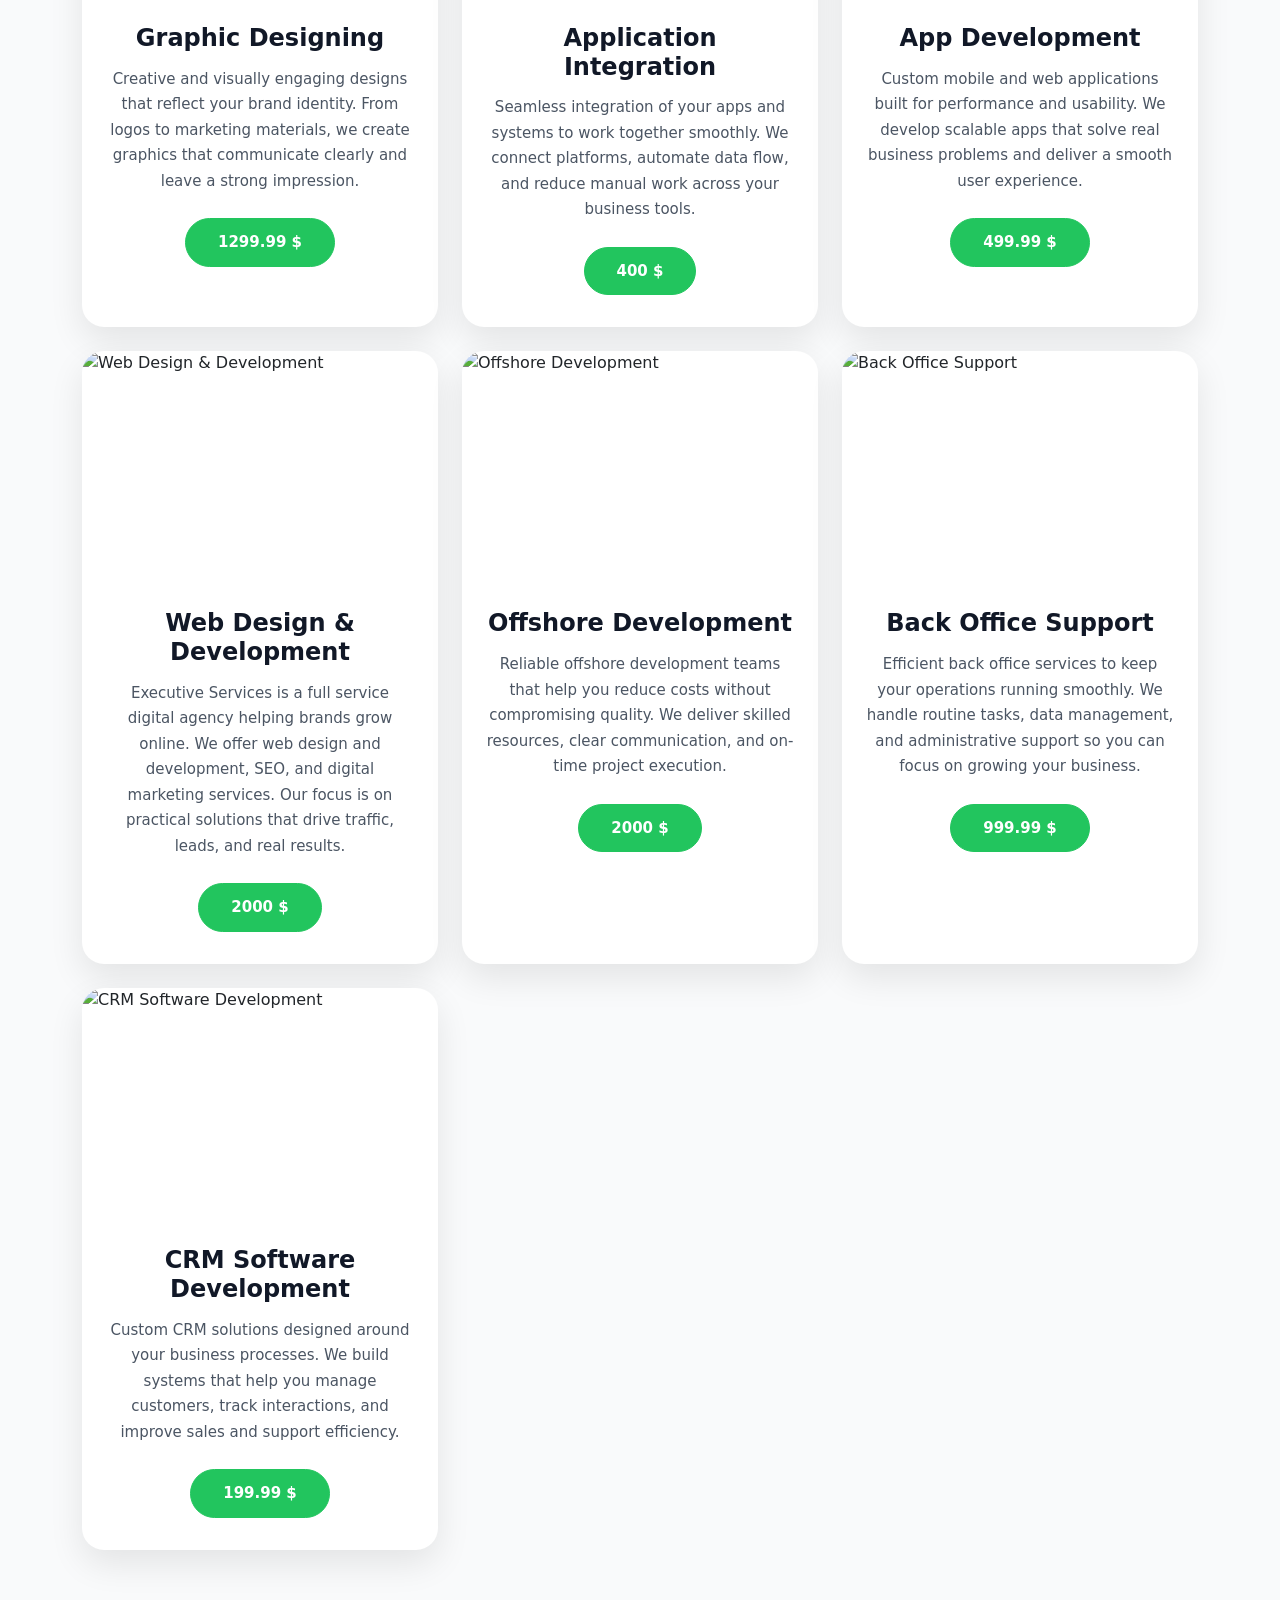
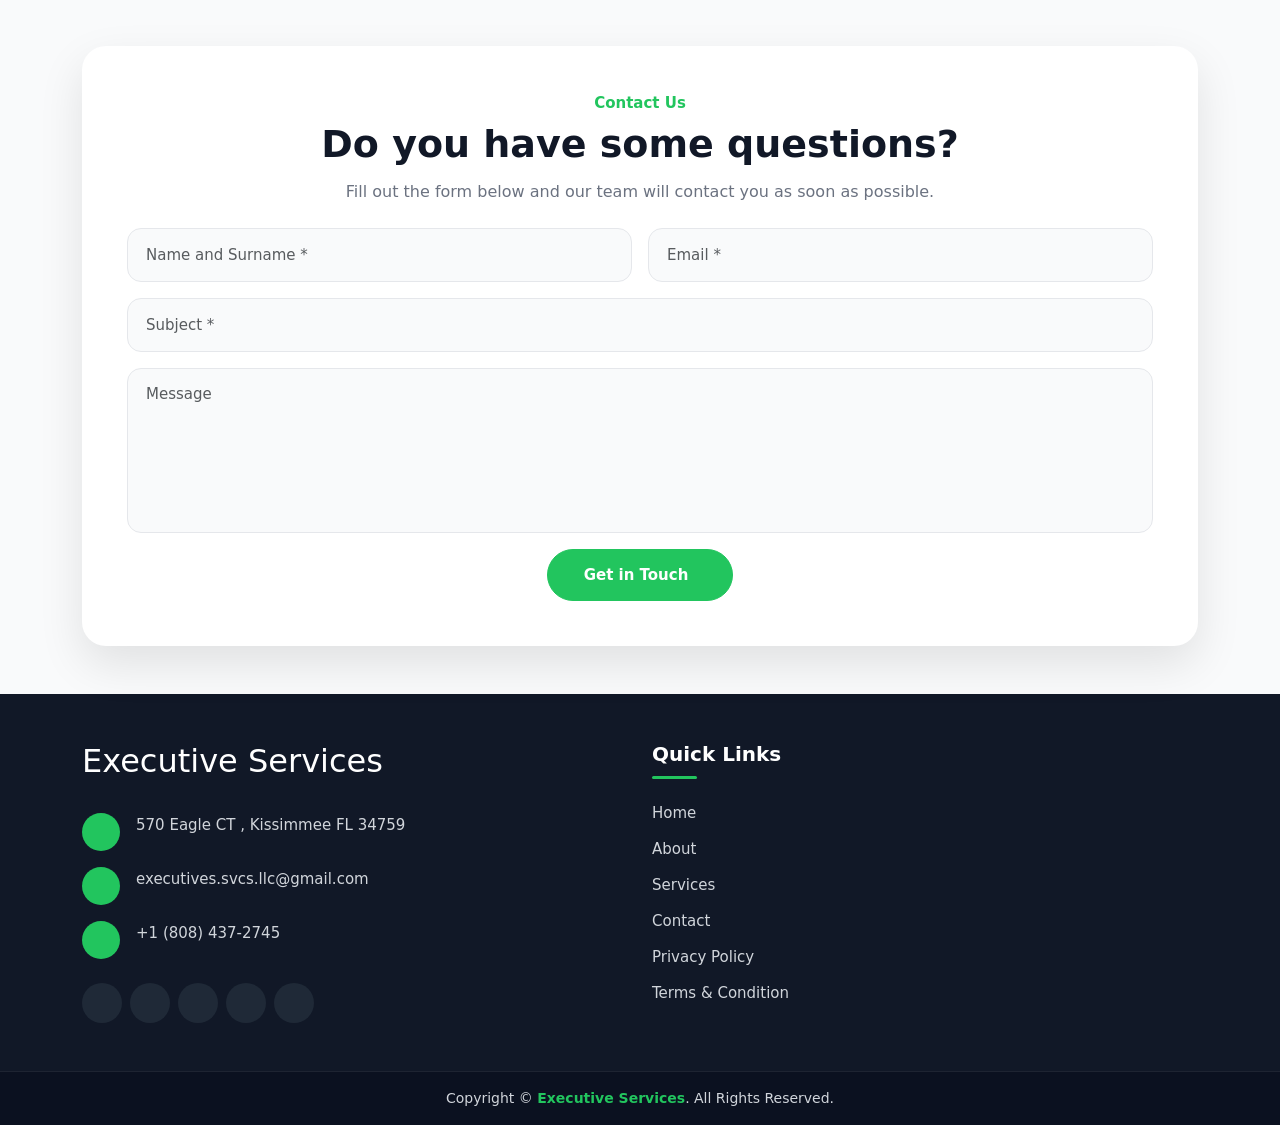
==== commit 12b1f1d7: "new update" ====
--- a/index.html
+++ b/index.html
@@ -3,7 +3,7 @@
 <head>
     <meta charset="UTF-8">
     <meta name="viewport" content="width=device-width, initial-scale=1.0">
-    <title>Loyalty Discount DPT</title>
+    <title>Executive Services</title>
     <link href="https://cdn.jsdelivr.net/npm/bootstrap@5.3.8/dist/css/bootstrap.min.css" rel="stylesheet" integrity="sha384-sRIl4kxILFvY47J16cr9ZwB07vP4J8+LH7qKQnuqkuIAvNWLzeN8tE5YBujZqJLB" crossorigin="anonymous">
     <link rel="stylesheet" href="https://cdnjs.cloudflare.com/ajax/libs/font-awesome/7.0.1/css/all.min.css" integrity="sha512-2SwdPD6INVrV/lHTZbO2nodKhrnDdJK9/kg2XD1r9uGqPo1cUbujc+IYdlYdEErWNu69gVcYgdxlmVmzTWnetw==" crossorigin="anonymous" referrerpolicy="no-referrer" />
     <script src="https://cdn.jsdelivr.net/npm/@popperjs/core@2.11.8/dist/umd/popper.min.js" integrity="sha384-I7E8VVD/ismYTF4hNIPjVp/Zjvgyol6VFvRkX/vR+Vc4jQkC+hVqc2pM8ODewa9r" crossorigin="anonymous"></script>
@@ -17,17 +17,15 @@
 <header class="ldd-header  bg-white">
 
   <!-- Header Middle -->
-  <div class="ldd-header-middle border-bottom">
+  <div class="ldd-header-middle py-4 border-bottom">
     <div class="container ">
 
       <div class="row align-items-center">
 
         <!-- Logo -->
-        <div class="col-8 col-lg-3">
-          <a href="/" class="ldd-logo d-inline-block">
-            <img src="Stylized-Shield-Logo-with-Text(1).png"
-                 alt="Loyalty Discount Dpt"
-                 class="img-fluid">
+        <div class="col-8 col-lg-5">
+          <a href="/" class="ldd-logo d-inline-block text-decoration-none">
+            <h2 class="text-dark">Executive Services</h2>
           </a>
         </div>
 
@@ -39,7 +37,7 @@
         </div>
 
         <!-- Contact + Search -->
-        <div class="col-12 col-lg-9 d-lg-flex d-none">
+        <div class="col-12 col-lg-7 d-lg-flex d-none">
           <div class="d-flex flex-column flex-lg-row align-items-stretch align-items-lg-center gap-3">
 
             <!-- Hotline -->
@@ -50,7 +48,7 @@
                 </span>
                 <div>
                   <span class="d-block ldd-hotline-small">Contact us 24/7</span>
-                  <strong class="d-block ldd-hotline-number">+1 332 238 4693</strong>
+                  <strong class="d-block ldd-hotline-number">+1 (808) 437-2745</strong>
                 </div>
               </div>
             </a>
@@ -149,7 +147,7 @@
                     <h2 class="ldd-about-title">About us</h2>
                     
                     <p class="ldd-about-text">
-                        Loyalty Discount DPT is committed to delivering digital marketing solutions
+                        Executive Services is committed to delivering digital marketing solutions
                         that elevate your business to the next level. Our services including cloud
                         analytics modernization, application flexibility, data science acceleration,
                         and comprehensive customer experience management are tailored to meet the
@@ -284,7 +282,7 @@
             <h3 class="ldd-service-title">Web Design &amp; Development</h3>
 
             <p class="ldd-service-text">
-              Loyalty Discount DPT is a full service digital agency helping brands grow online.
+              Executive Services is a full service digital agency helping brands grow online.
               We offer web design and development, SEO, and digital marketing services.
               Our focus is on practical solutions that drive traffic, leads, and real results.
             </p>
@@ -487,12 +485,8 @@
         <div class="col-12 col-lg-5">
           <div class="ldd-footer-brand">
 
-            <a href="#" class="ldd-footer-logo d-inline-block mb-4">
-              <img 
-                src="https://loyaltydiscountdpt.click/wp-content/uploads/2026/02/Stylized-Shield-Logo-with-Text-e1771161535308.png"
-                alt="Loyalty Discount DPT"
-                class="img-fluid"
-              >
+           <a href="#" class="ldd-footer-logo d-inline-block mb-4 text-decoration-none text-white">
+              <h2>Executive Services</h2>
             </a>
 
             <ul class="ldd-footer-contact list-unstyled mb-4">
@@ -501,15 +495,15 @@
                 <span class="ldd-footer-icon">
                   <i class="fa-solid fa-location-dot"></i>
                 </span>
-                <span>328 N Shenango St New Castle, PA 16101, USA</span>
+                <span>570 Eagle CT , Kissimmee FL 34759</span>
               </li>
 
               <li class="d-flex align-items-start gap-3 mb-3">
                 <span class="ldd-footer-icon">
                   <i class="fa-solid fa-envelope"></i>
                 </span>
-                <a href="mailto:dptloyaltydiscount@gmail.com">
-                  dptloyaltydiscount@gmail.com
+                <a href="mailto:executives.svcs.llc@gmail.com">
+                  executives.svcs.llc@gmail.com
                 </a>
               </li>
 
@@ -518,7 +512,7 @@
                   <i class="fa-solid fa-phone"></i>
                 </span>
                 <a href="tel:+13322384693">
-                  +1 332 238 4693
+                  +1 (808) 437-2745
                 </a>
               </li>
 
@@ -594,7 +588,7 @@
   <div class="ldd-footer-bottom py-3">
     <div class="container">
       <p class="mb-0 text-center">
-        Copyright © <strong>Loyalty Discount DPT</strong>. All Rights Reserved.
+        Copyright © <strong>Executive Services</strong>. All Rights Reserved.
       </p>
     </div>
   </div>
--- a/style.css
+++ b/style.css
@@ -3,7 +3,7 @@
   box-shadow: 0 3px 18px rgba(0, 0, 0, 0.08);
 }
 
-.ldd-header-middle {
+.ldd-header-middle py-4 {
   background: #ffffff;
 }
 
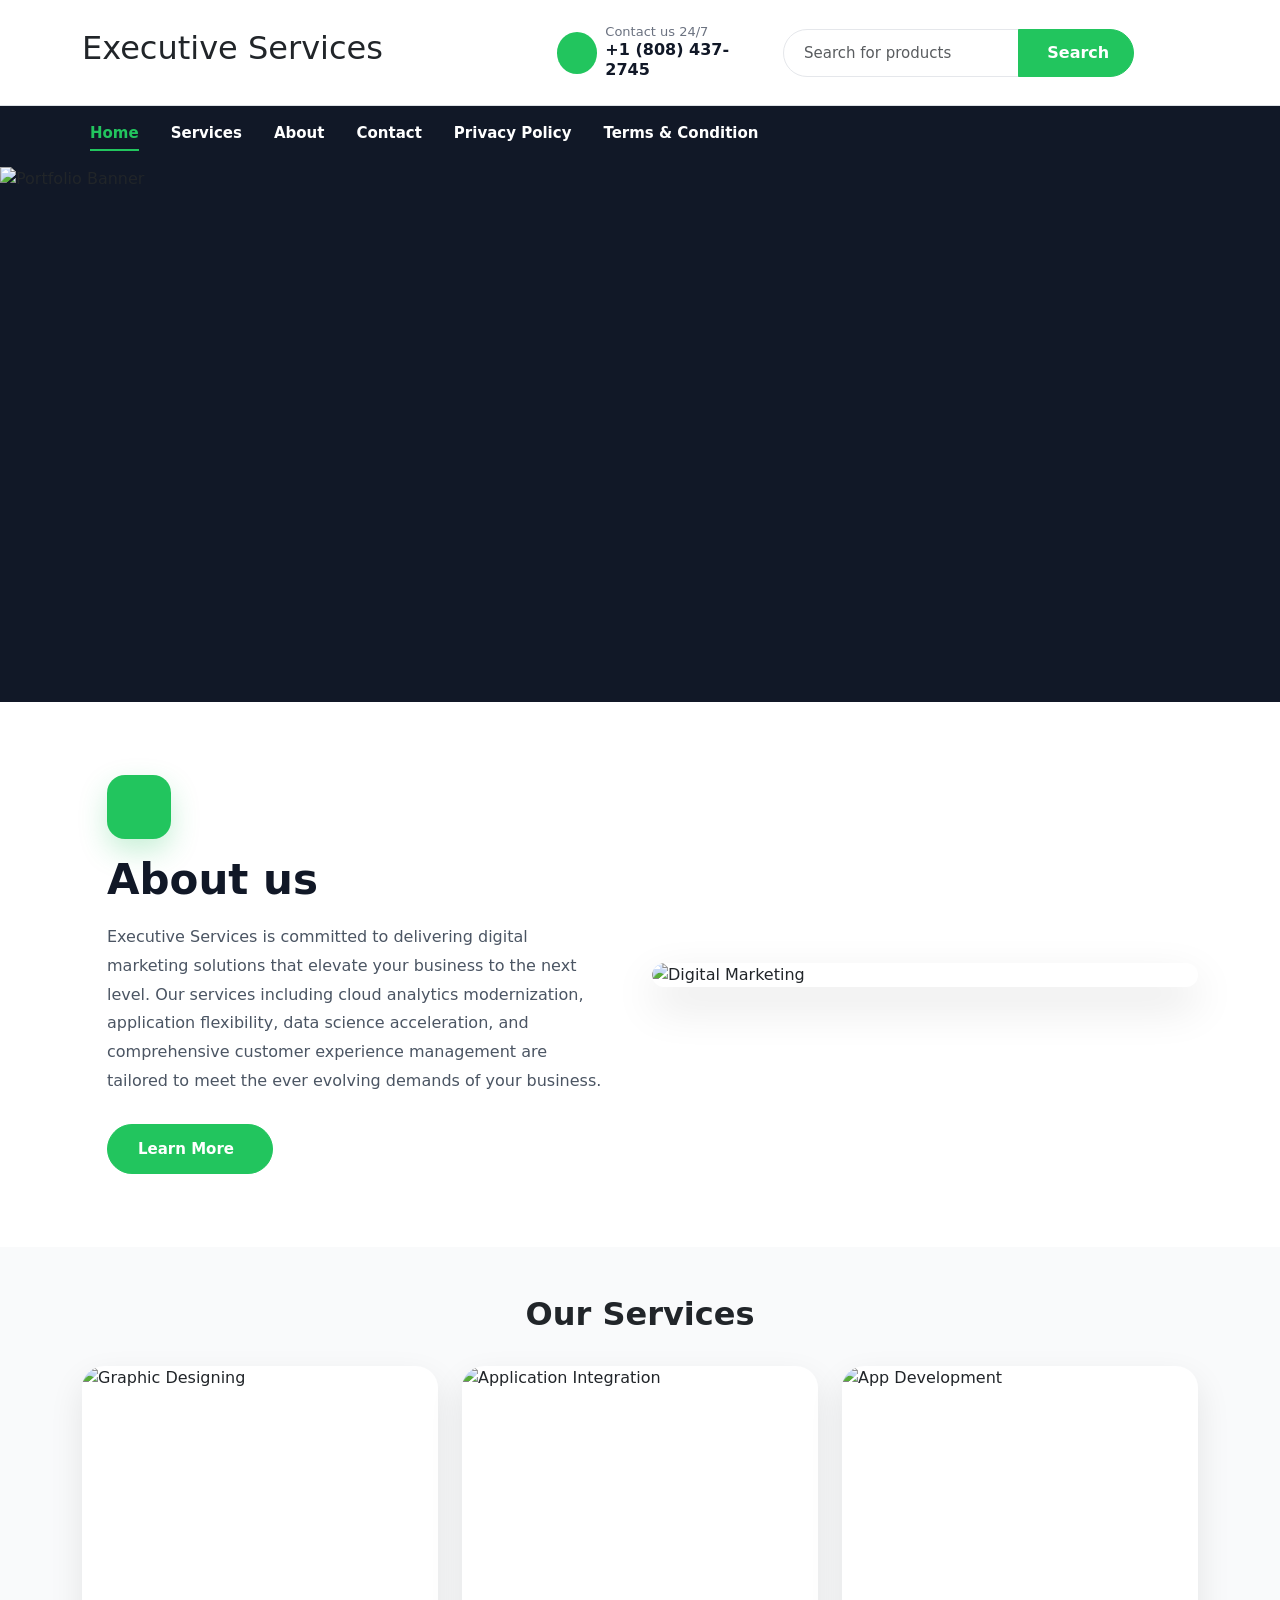
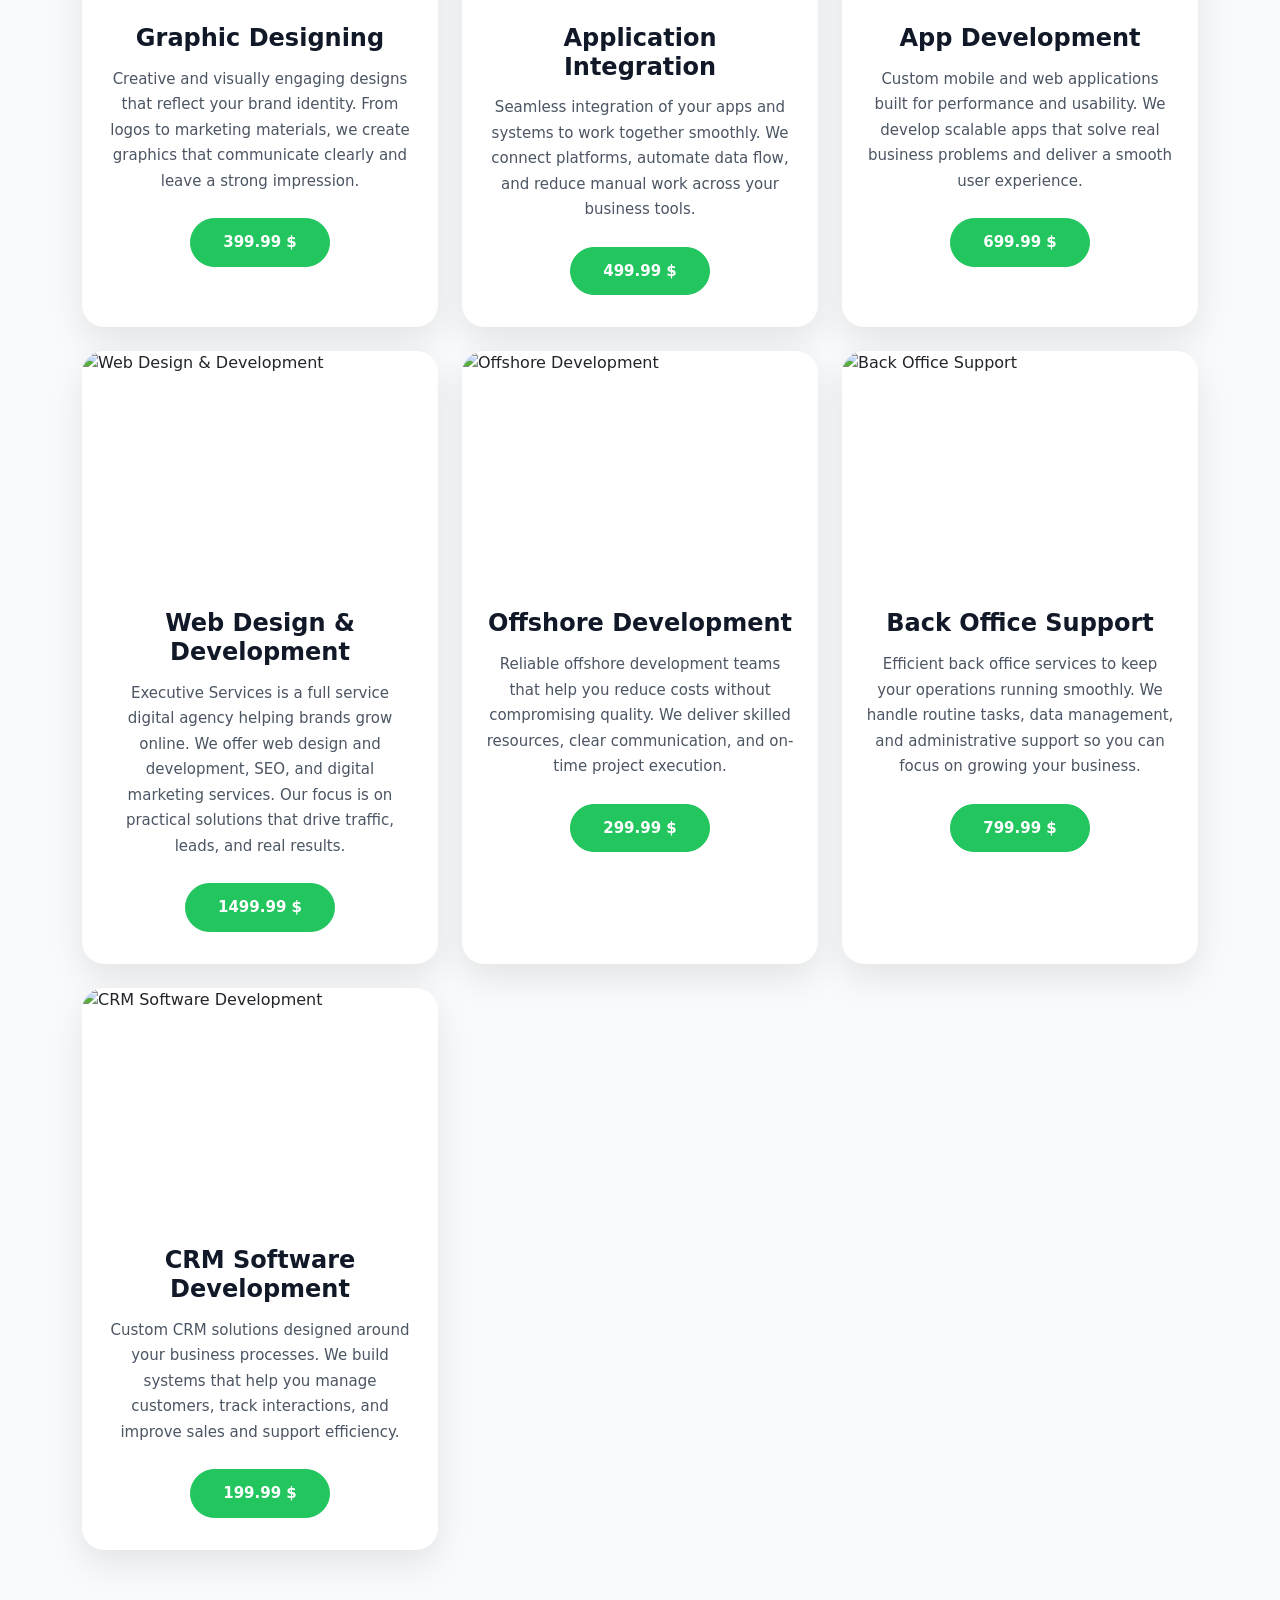
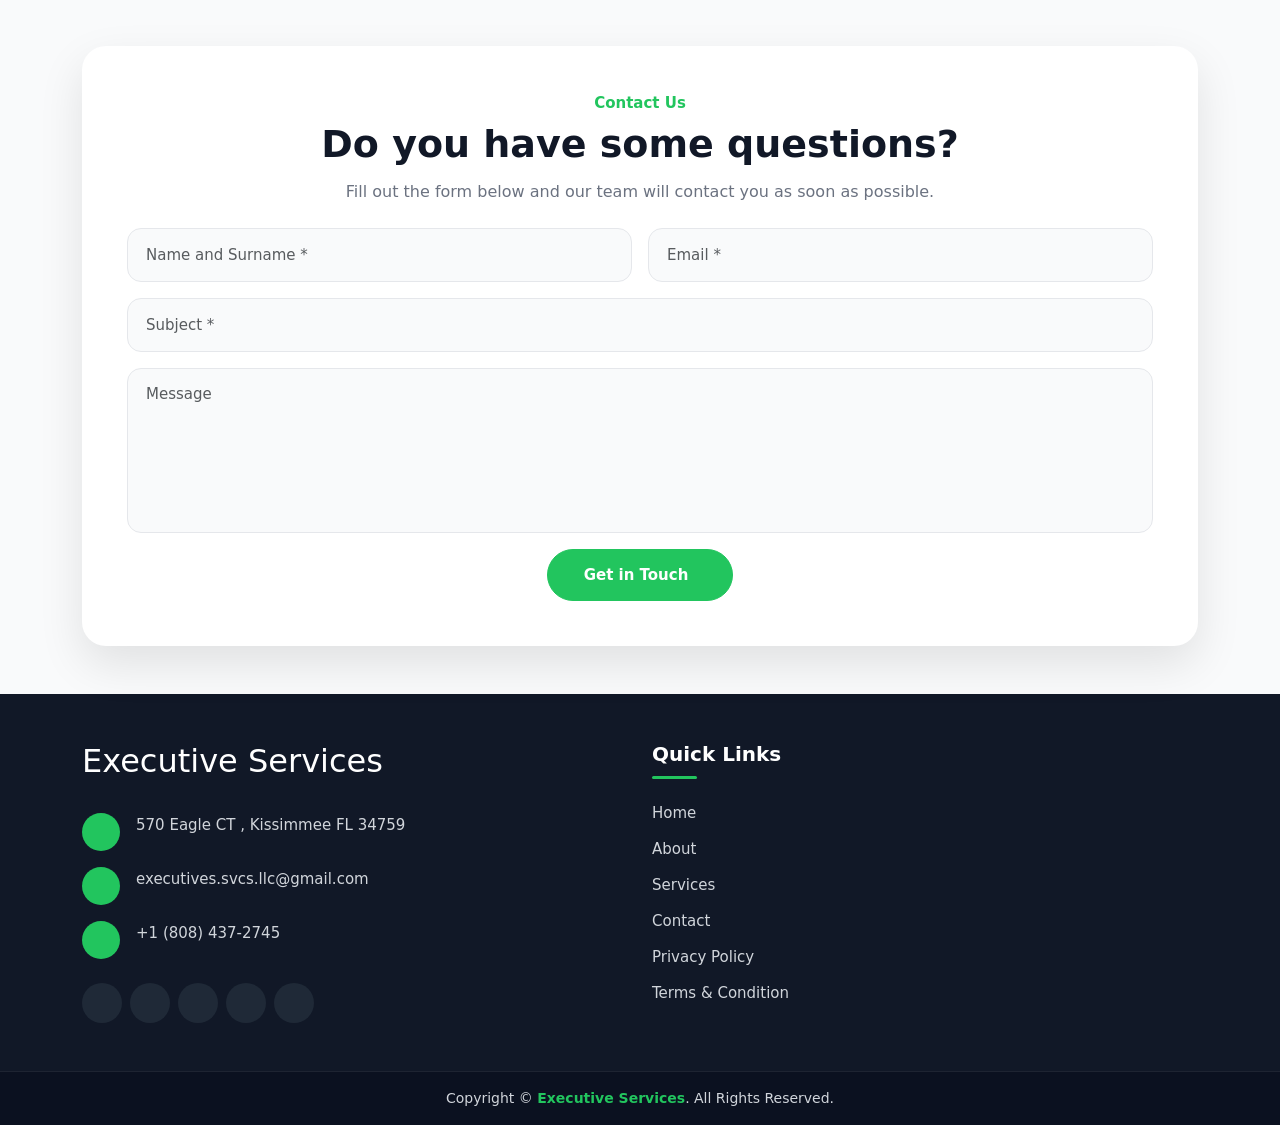
==== commit 7e8261f4: "check" ====
--- a/index.html
+++ b/index.html
@@ -206,7 +206,7 @@
             </p>
 
             <a href="#" class="btn ldd-service-btn">
-              1299.99 $
+              399.99 $
             </a>
           </div>
         </div>
@@ -233,7 +233,7 @@
             </p>
 
             <a href="#" class="btn ldd-service-btn">
-              400 $
+              499.99 $
             </a>
           </div>
         </div>
@@ -260,7 +260,7 @@
             </p>
 
             <a href="#" class="btn ldd-service-btn">
-              499.99 $
+              699.99 $
             </a>
           </div>
         </div>
@@ -288,7 +288,7 @@
             </p>
 
             <a href="#" class="btn ldd-service-btn">
-              2000 $
+              1499.99 $
             </a>
           </div>
 
@@ -317,7 +317,7 @@
             </p>
 
             <a href="#" class="btn ldd-service-btn">
-              2000 $
+              299.99 $
             </a>
           </div>
 
@@ -346,7 +346,7 @@
             </p>
 
             <a href="#" class="btn ldd-service-btn">
-              999.99 $
+              799.99 $
             </a>
           </div>
 
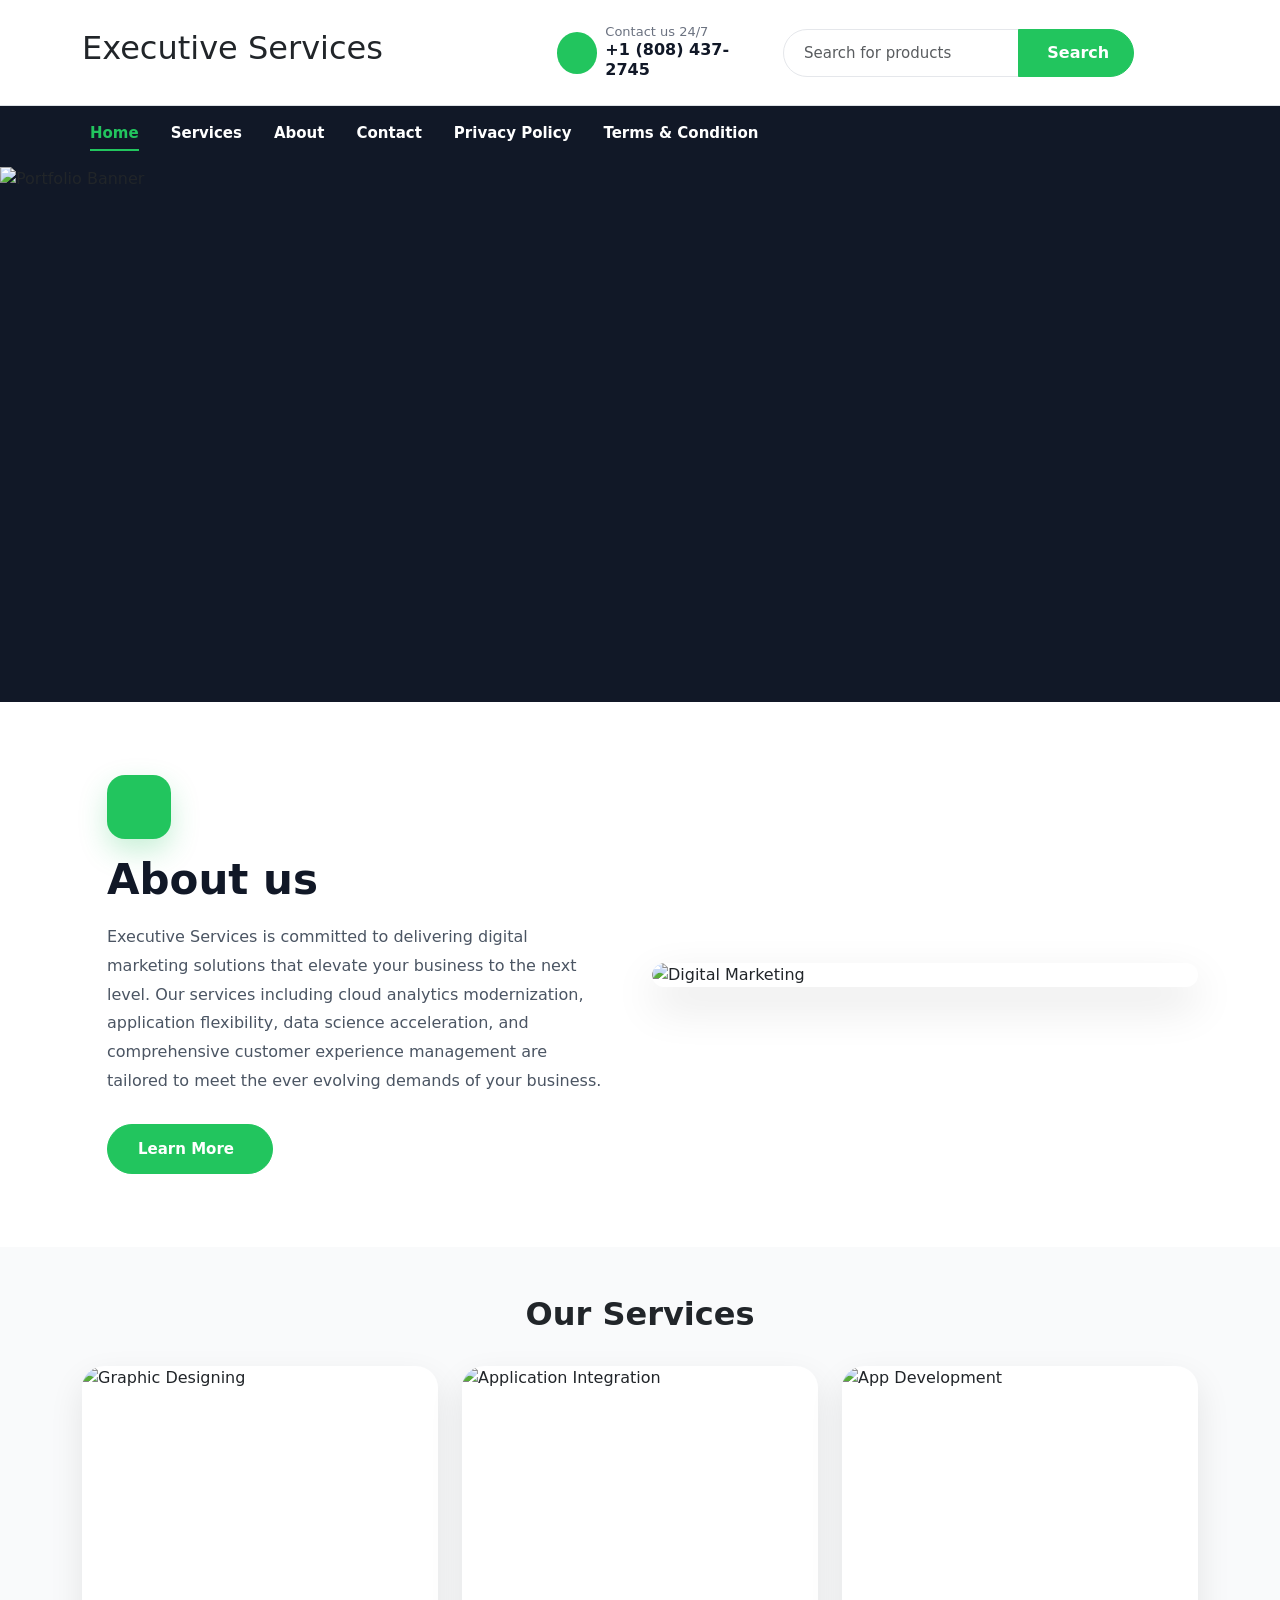
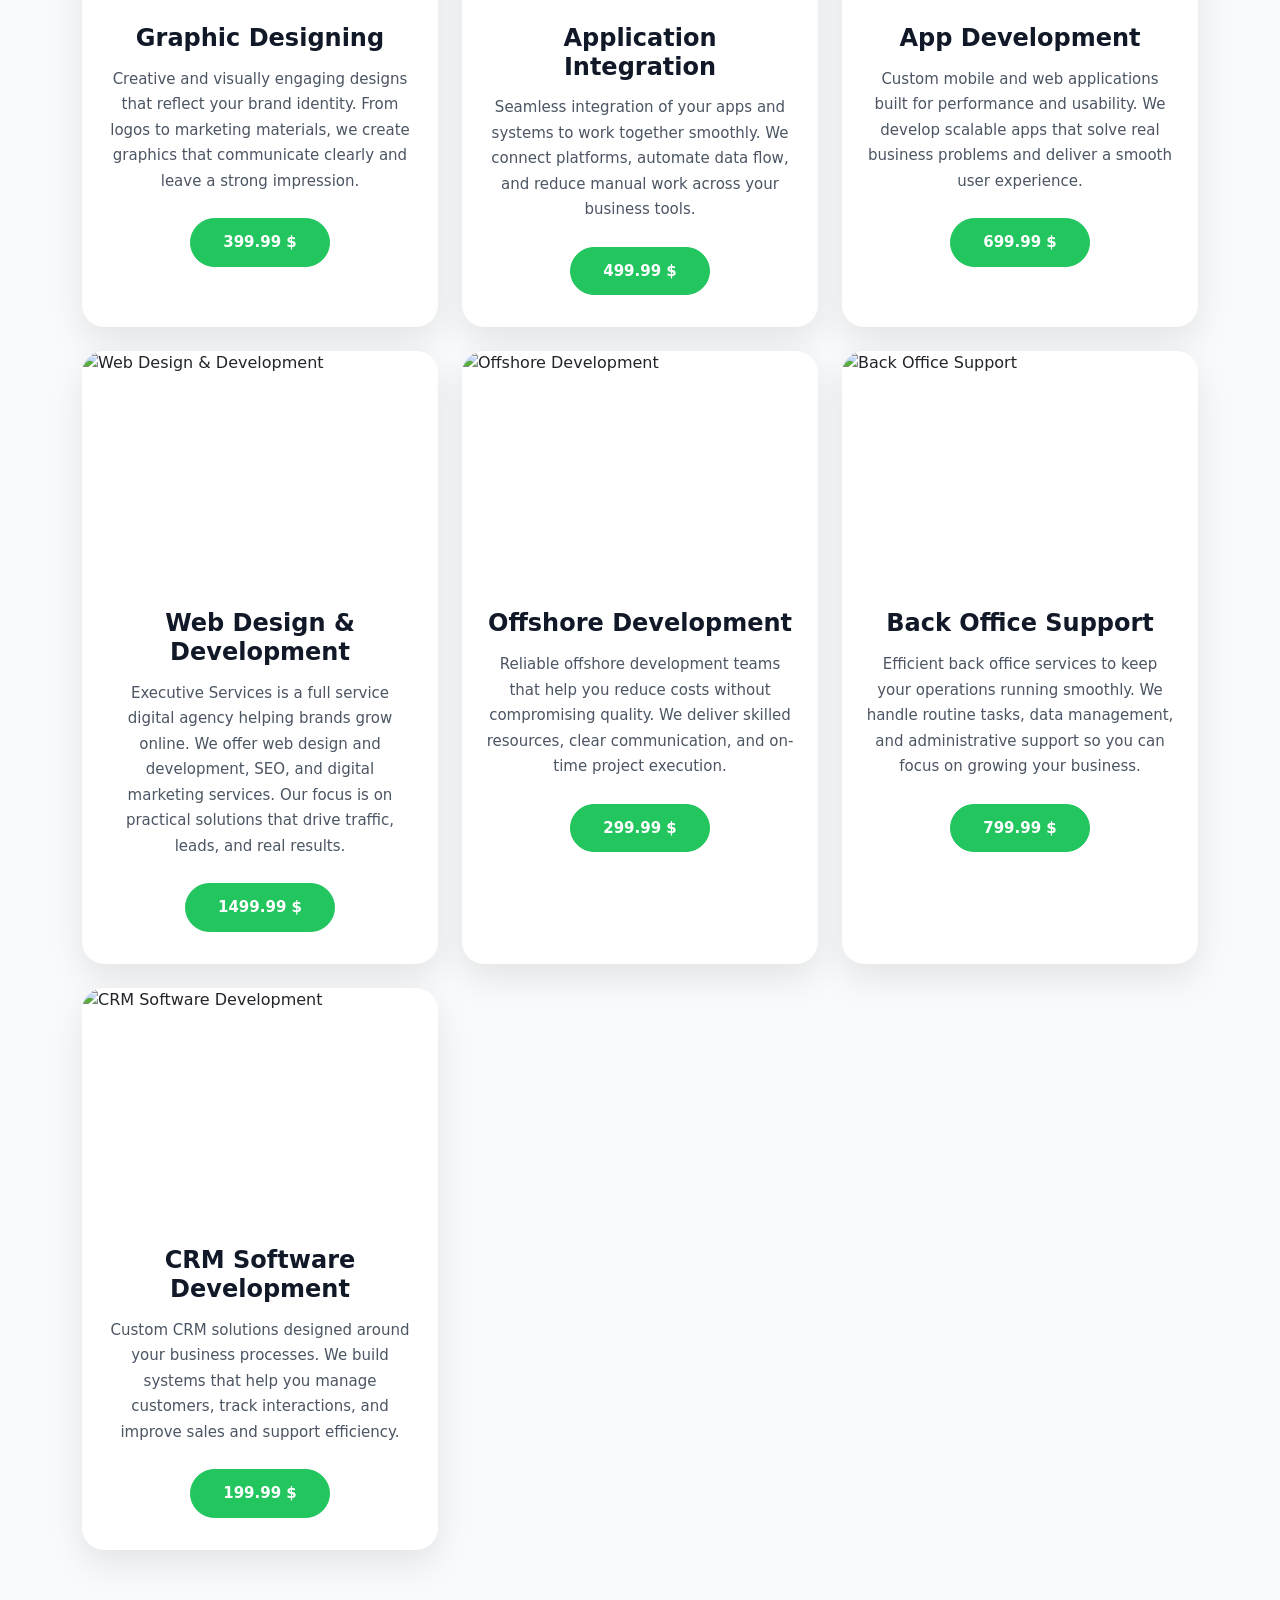
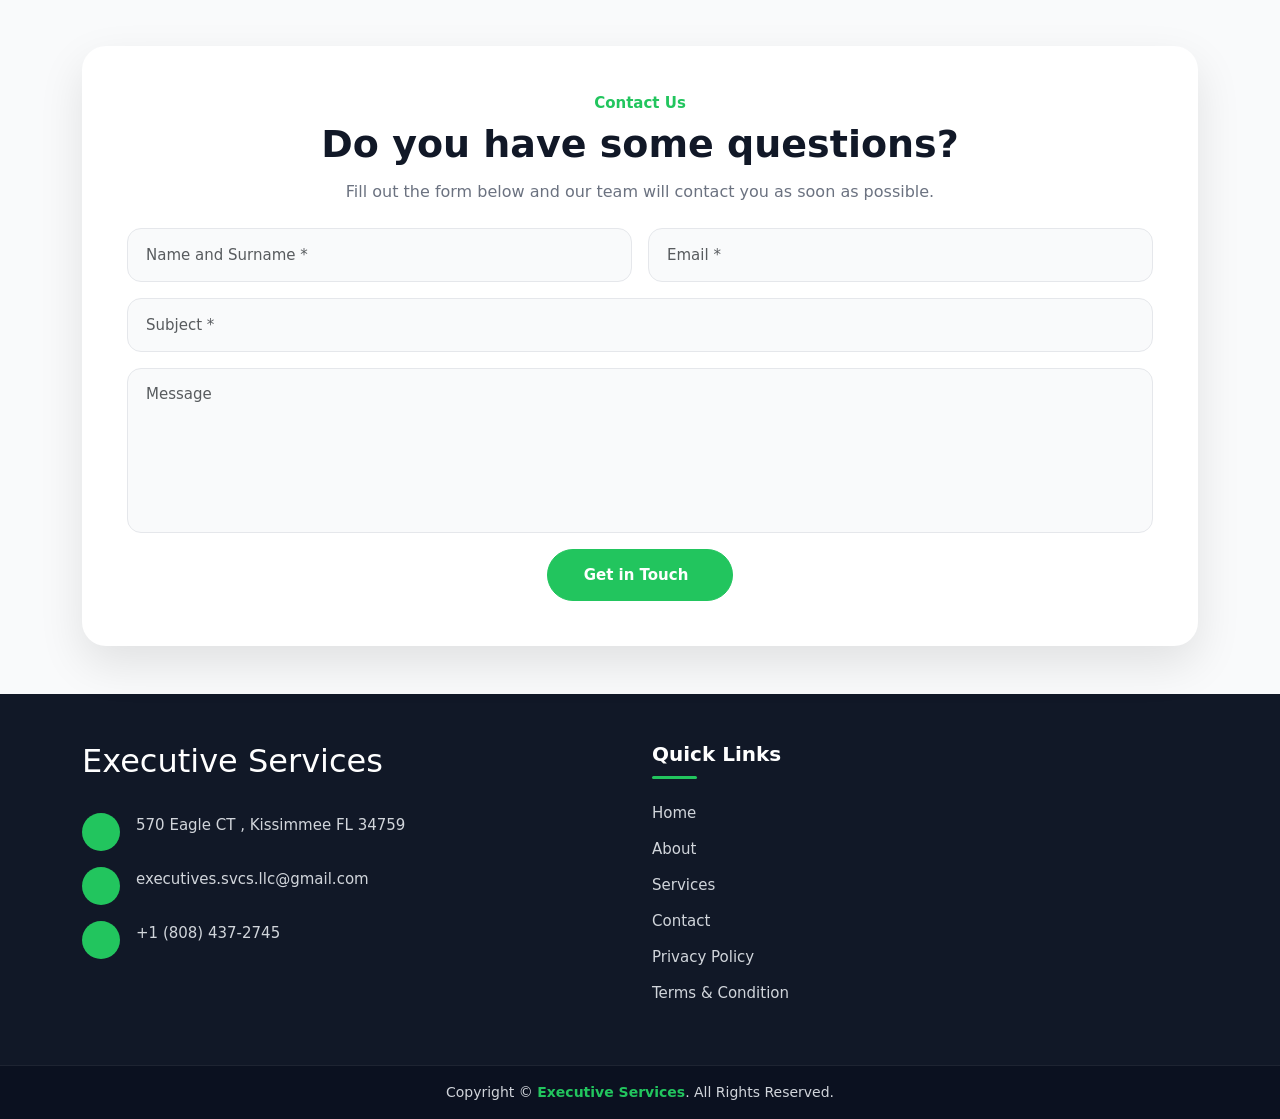
==== commit 5b0e55af: "update done" ====
--- a/index.html
+++ b/index.html
@@ -518,28 +518,7 @@
 
             </ul>
 
-            <!-- Social Icons -->
-            <div class="ldd-footer-social d-flex align-items-center gap-2">
-              <a href="#" aria-label="Facebook">
-                <i class="fa-brands fa-facebook-f"></i>
-              </a>
-
-              <a href="#" aria-label="TikTok">
-                <i class="fa-brands fa-tiktok"></i>
-              </a>
-
-              <a href="#" aria-label="X Twitter">
-                <i class="fa-brands fa-x-twitter"></i>
-              </a>
-
-              <a href="#" aria-label="YouTube">
-                <i class="fa-brands fa-youtube"></i>
-              </a>
-
-              <a href="#" aria-label="Instagram">
-                <i class="fa-brands fa-instagram"></i>
-              </a>
-            </div>
+            
 
           </div>
         </div>
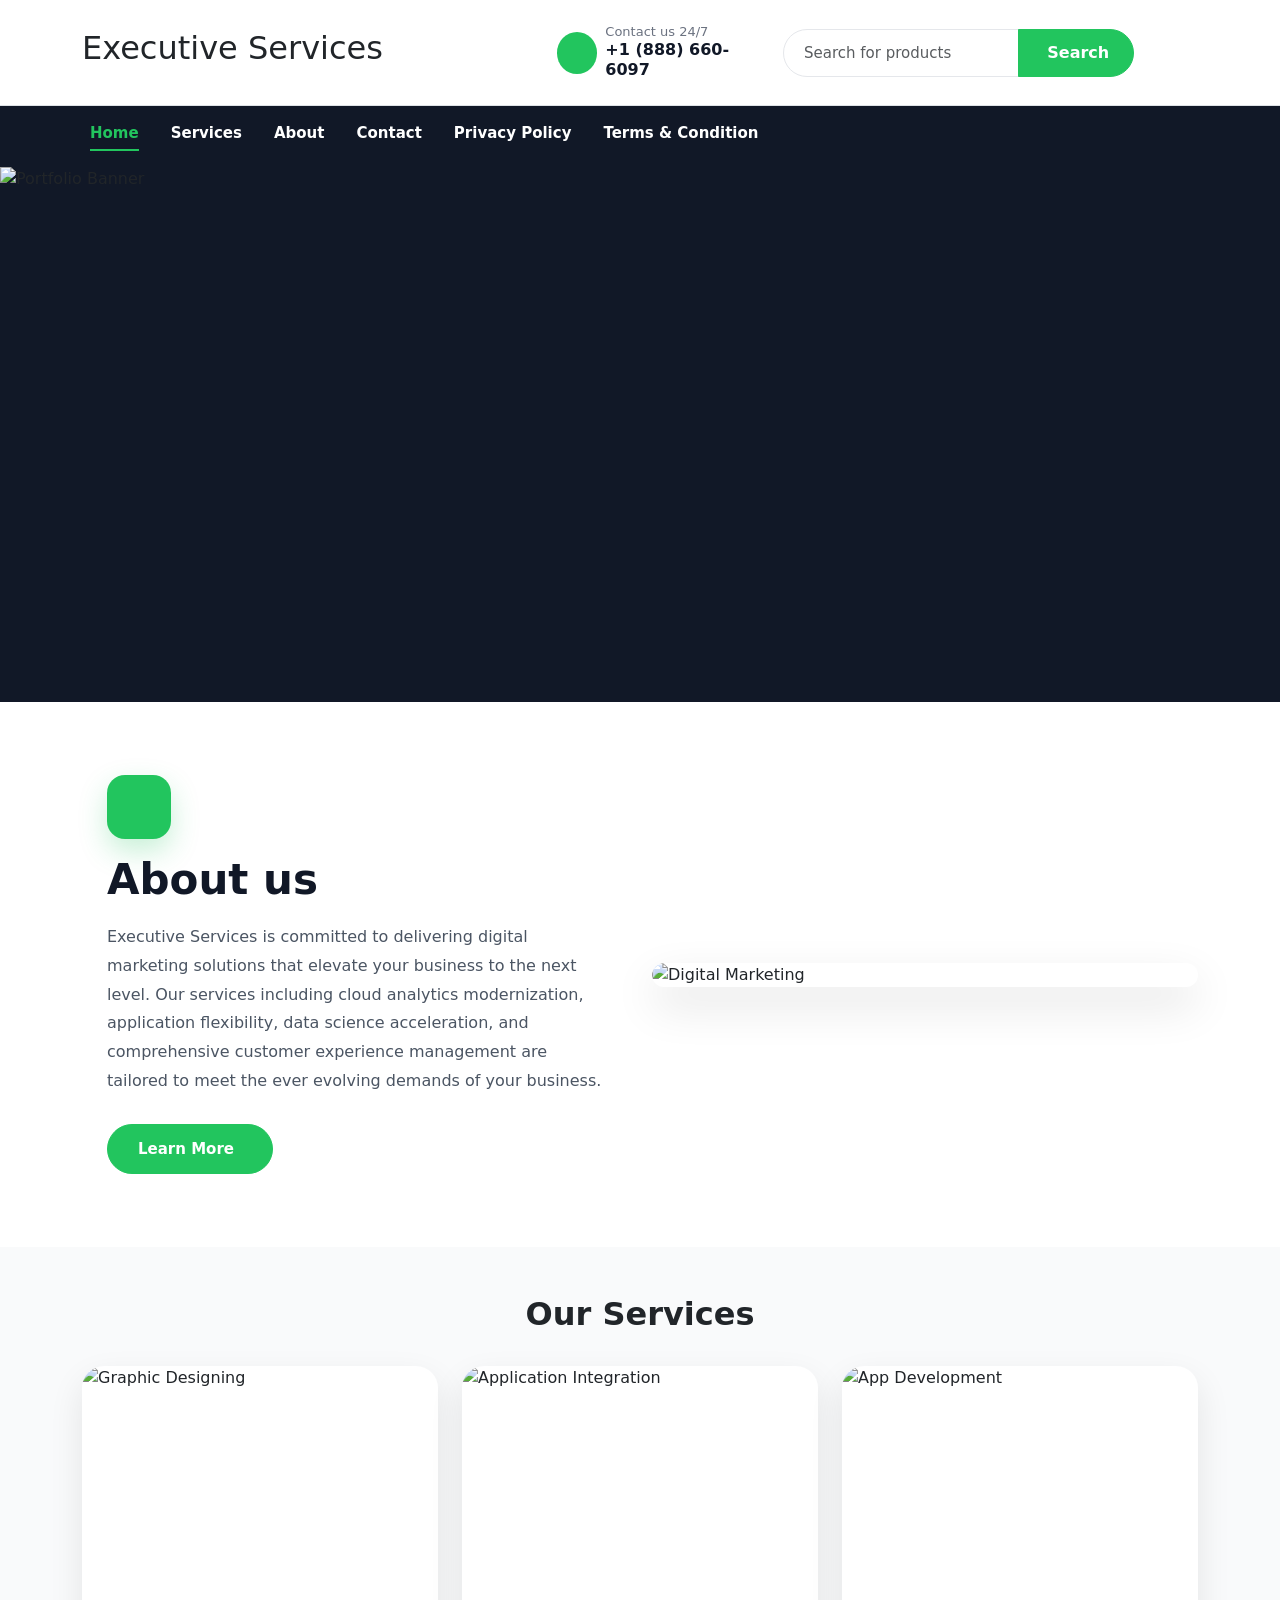
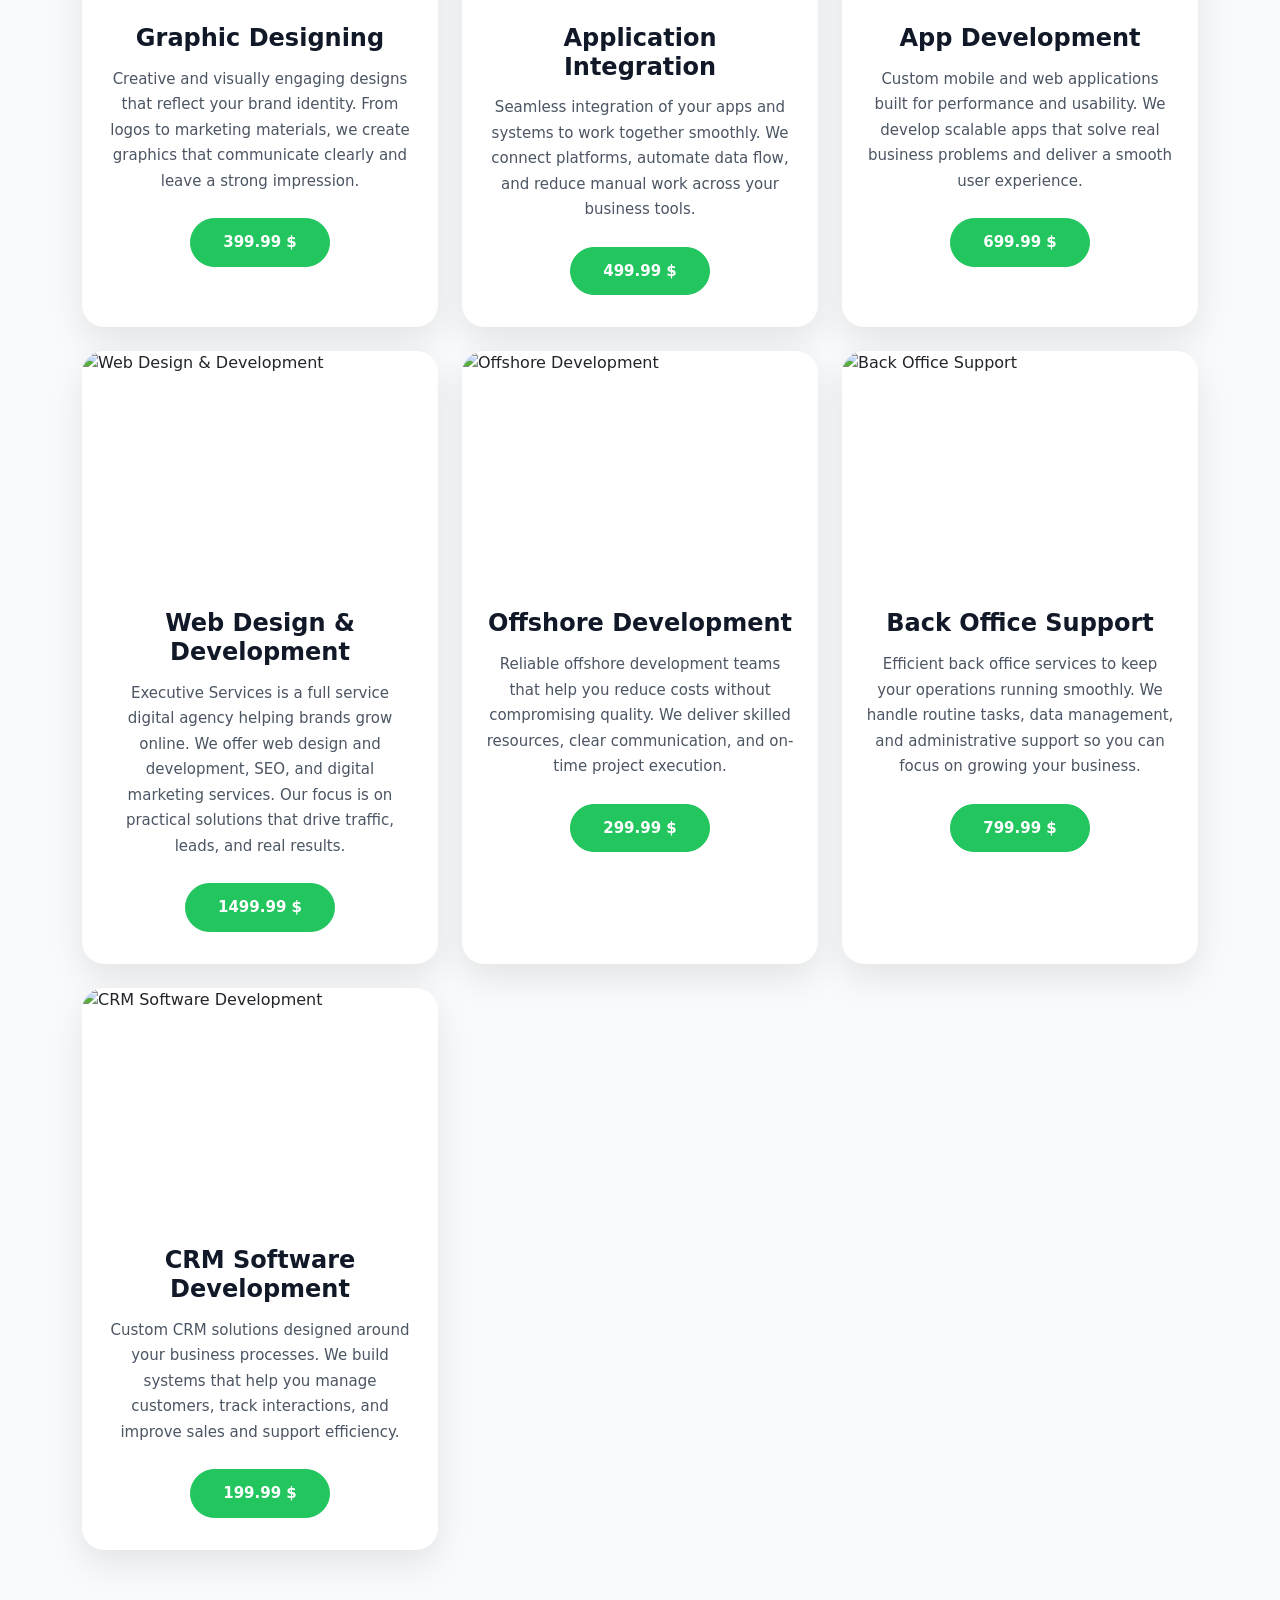
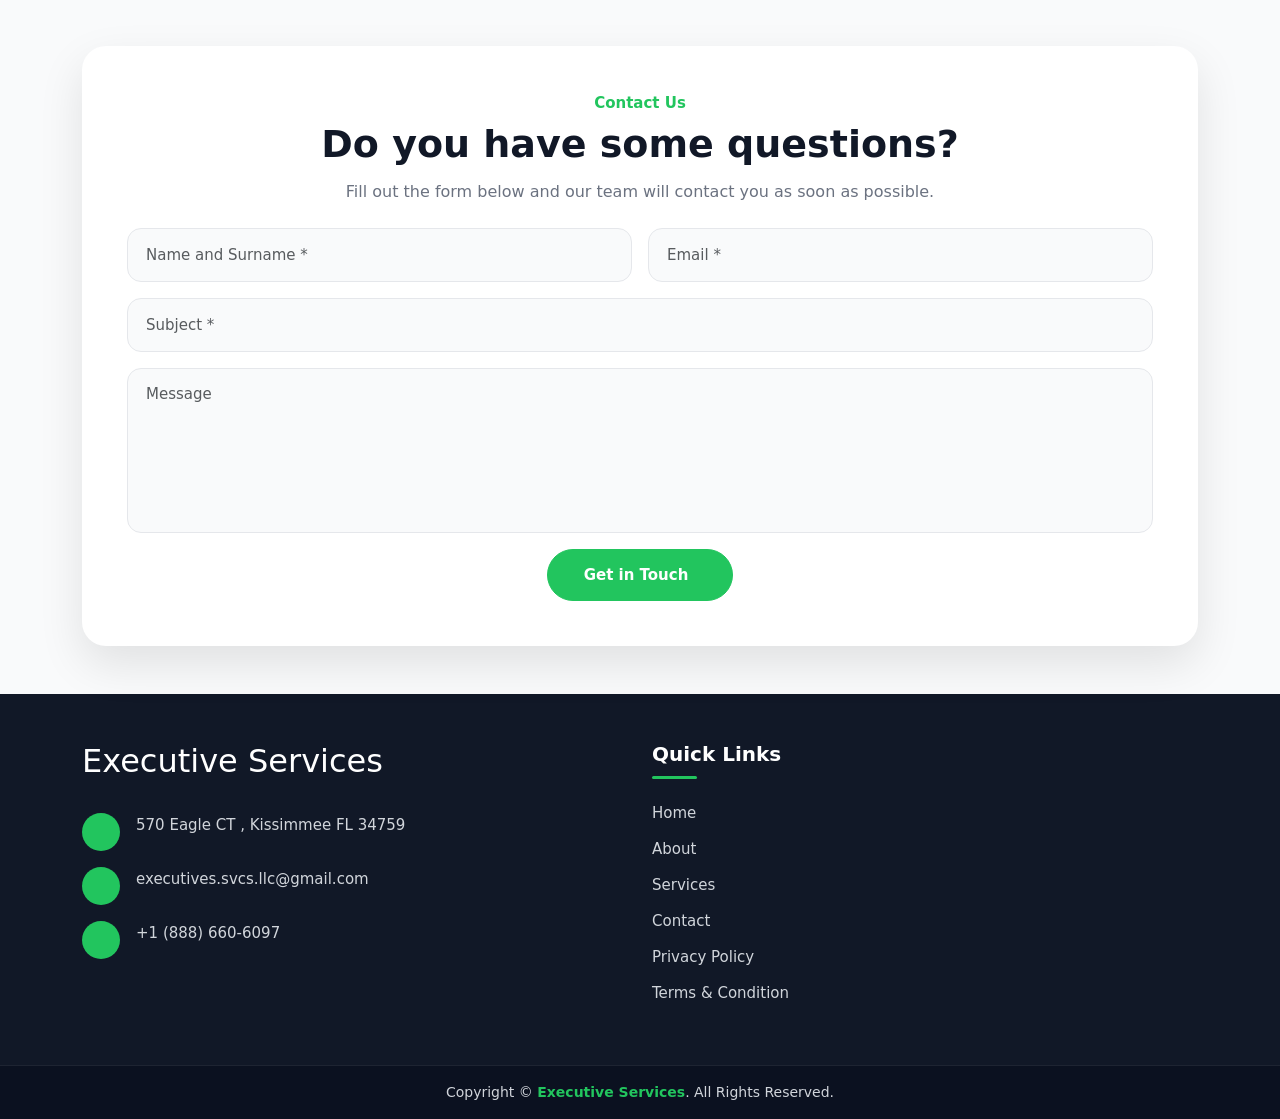
==== commit 07596a4e: "new update" ====
--- a/index.html
+++ b/index.html
@@ -41,14 +41,14 @@
           <div class="d-flex flex-column flex-lg-row align-items-stretch align-items-lg-center gap-3">
 
             <!-- Hotline -->
-            <a href="tel:+13322384693" class="ldd-hotline text-decoration-none">
+            <a href="tel:+18886606097" class="ldd-hotline text-decoration-none">
               <div class="d-flex align-items-center gap-2">
                 <span class="ldd-hotline-icon">
                   <i class="fa-solid fa-headset"></i>
                 </span>
                 <div>
                   <span class="d-block ldd-hotline-small">Contact us 24/7</span>
-                  <strong class="d-block ldd-hotline-number">+1 (808) 437-2745</strong>
+                  <strong class="d-block ldd-hotline-number">+1 (888) 660-6097</strong>
                 </div>
               </div>
             </a>
@@ -154,7 +154,7 @@
                         ever evolving demands of your business.
                     </p>
                     
-                    <a href="#" class="btn ldd-about-btn">
+                    <a  class="btn ldd-about-btn">
                         Learn More
                         <i class="fa-solid fa-arrow-right ms-2"></i>
                     </a>
@@ -205,7 +205,7 @@
               clearly and leave a strong impression.
             </p>
 
-            <a href="#" class="btn ldd-service-btn">
+            <a  class="btn ldd-service-btn">
               399.99 $
             </a>
           </div>
@@ -232,7 +232,7 @@
               your business tools.
             </p>
 
-            <a href="#" class="btn ldd-service-btn">
+            <a  class="btn ldd-service-btn">
               499.99 $
             </a>
           </div>
@@ -259,7 +259,7 @@
               a smooth user experience.
             </p>
 
-            <a href="#" class="btn ldd-service-btn">
+            <a  class="btn ldd-service-btn">
               699.99 $
             </a>
           </div>
@@ -287,7 +287,7 @@
               Our focus is on practical solutions that drive traffic, leads, and real results.
             </p>
 
-            <a href="#" class="btn ldd-service-btn">
+            <a  class="btn ldd-service-btn">
               1499.99 $
             </a>
           </div>
@@ -316,7 +316,7 @@
               and on-time project execution.
             </p>
 
-            <a href="#" class="btn ldd-service-btn">
+            <a  class="btn ldd-service-btn">
               299.99 $
             </a>
           </div>
@@ -345,7 +345,7 @@
               so you can focus on growing your business.
             </p>
 
-            <a href="#" class="btn ldd-service-btn">
+            <a  class="btn ldd-service-btn">
               799.99 $
             </a>
           </div>
@@ -374,7 +374,7 @@
               sales and support efficiency.
             </p>
 
-            <a href="#" class="btn ldd-service-btn">
+            <a  class="btn ldd-service-btn">
               199.99 $
             </a>
           </div>
@@ -485,7 +485,7 @@
         <div class="col-12 col-lg-5">
           <div class="ldd-footer-brand">
 
-           <a href="#" class="ldd-footer-logo d-inline-block mb-4 text-decoration-none text-white">
+           <a  class="ldd-footer-logo d-inline-block mb-4 text-decoration-none text-white">
               <h2>Executive Services</h2>
             </a>
 
@@ -511,8 +511,8 @@
                 <span class="ldd-footer-icon">
                   <i class="fa-solid fa-phone"></i>
                 </span>
-                <a href="tel:+13322384693">
-                  +1 (808) 437-2745
+                <a href="tel:+18886606097">
+                  +1 (888) 660-6097
                 </a>
               </li>
 
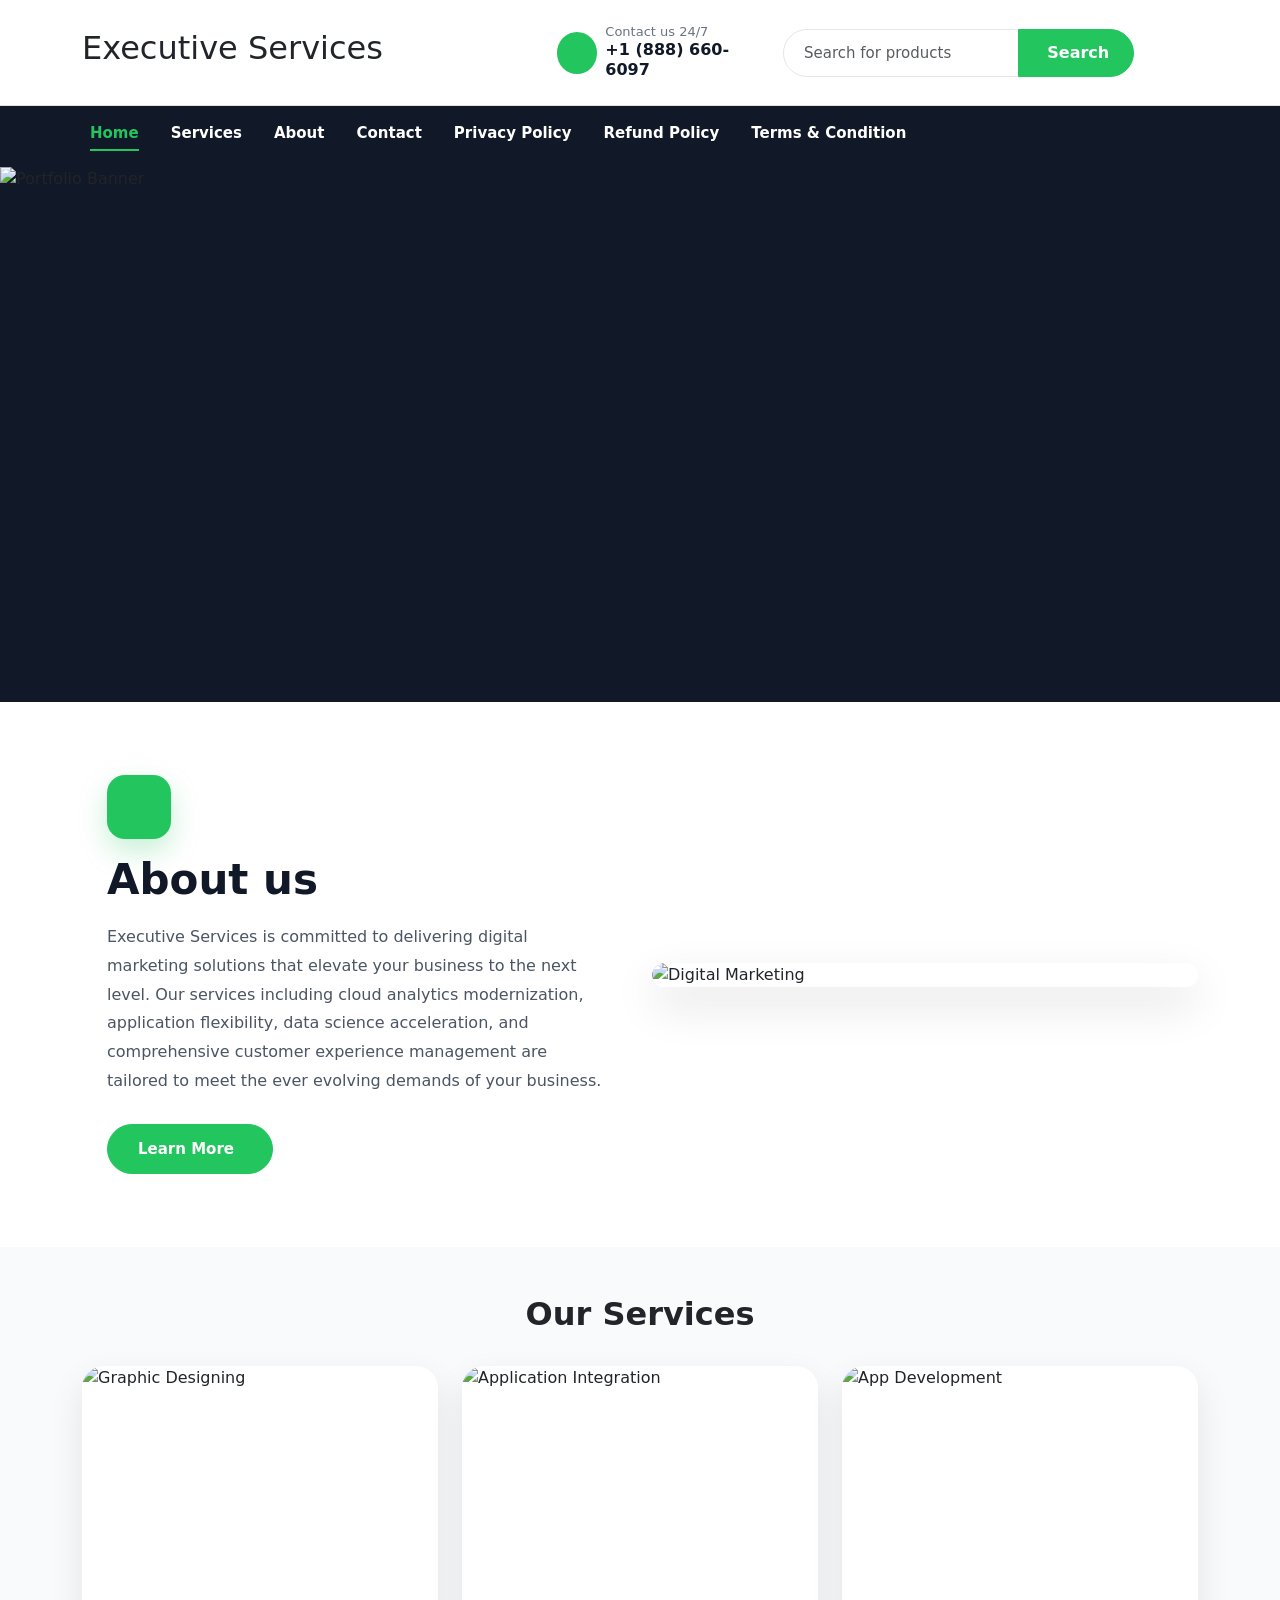
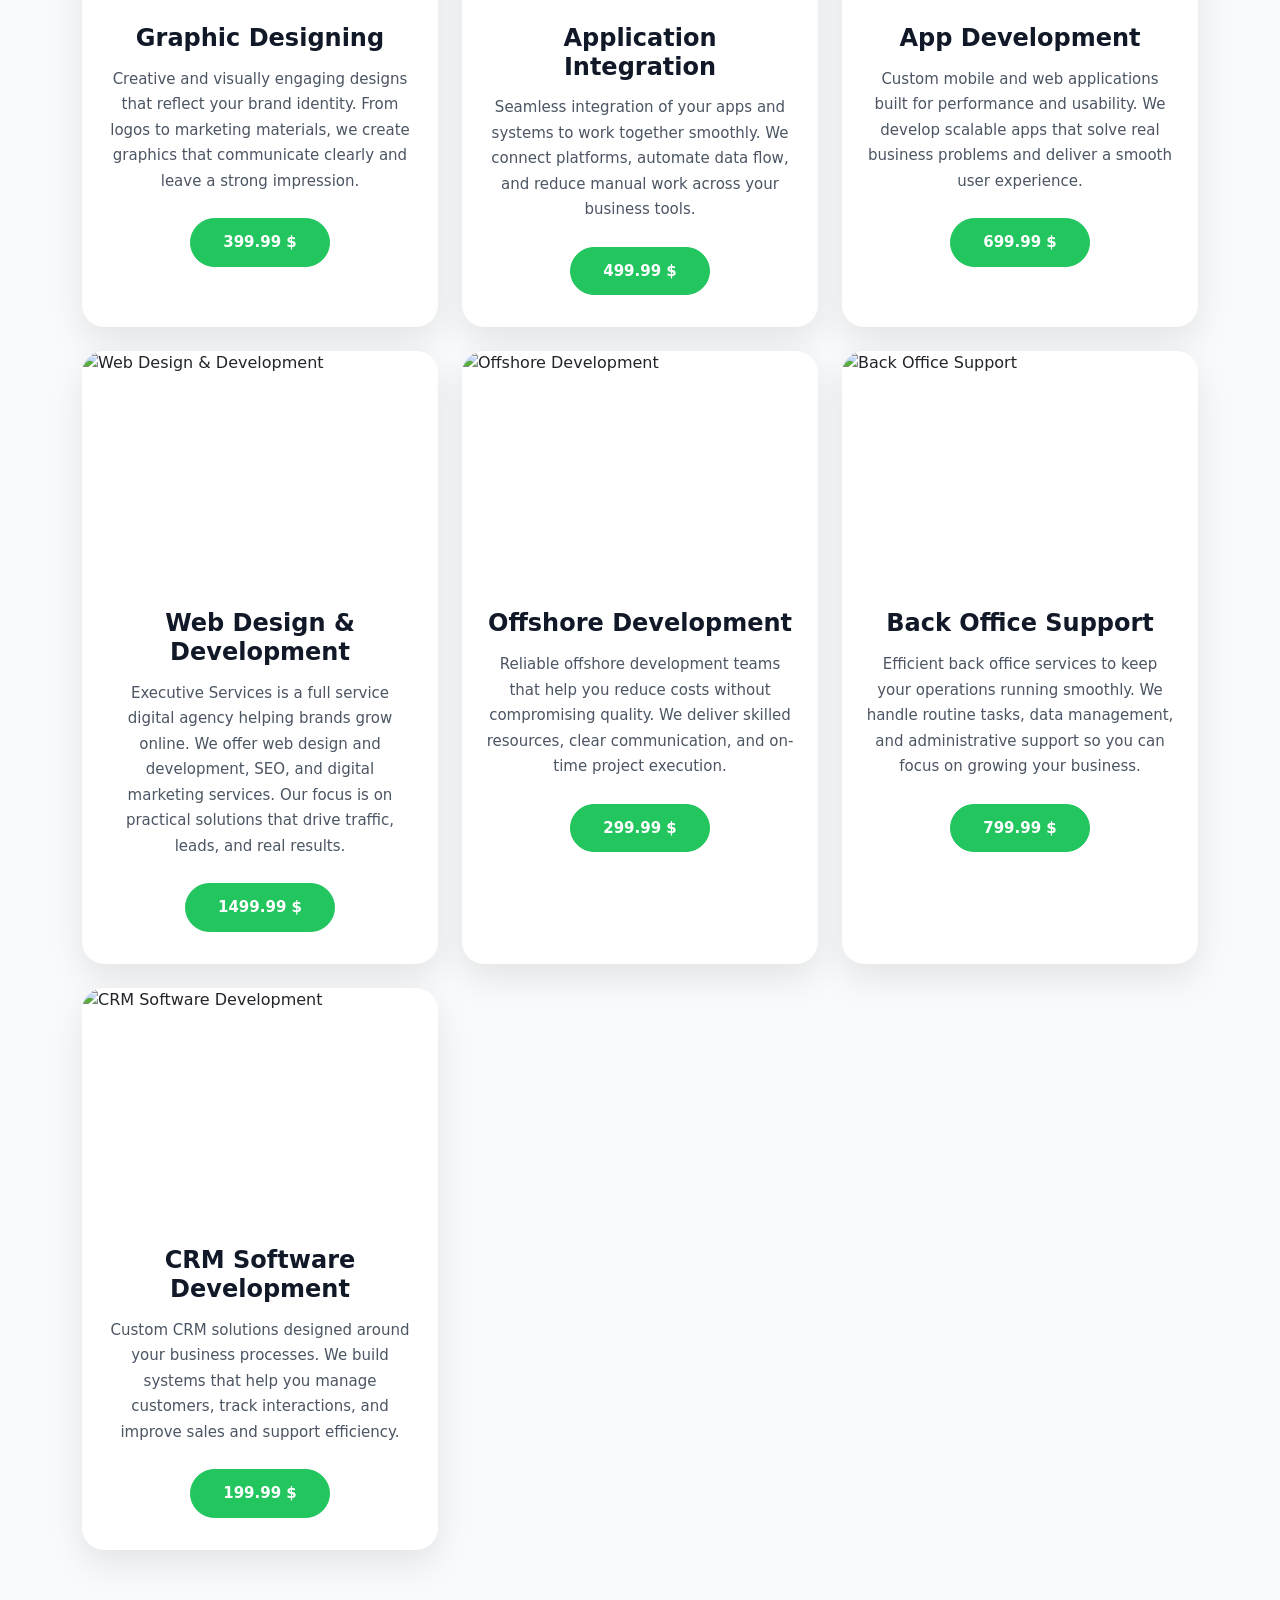
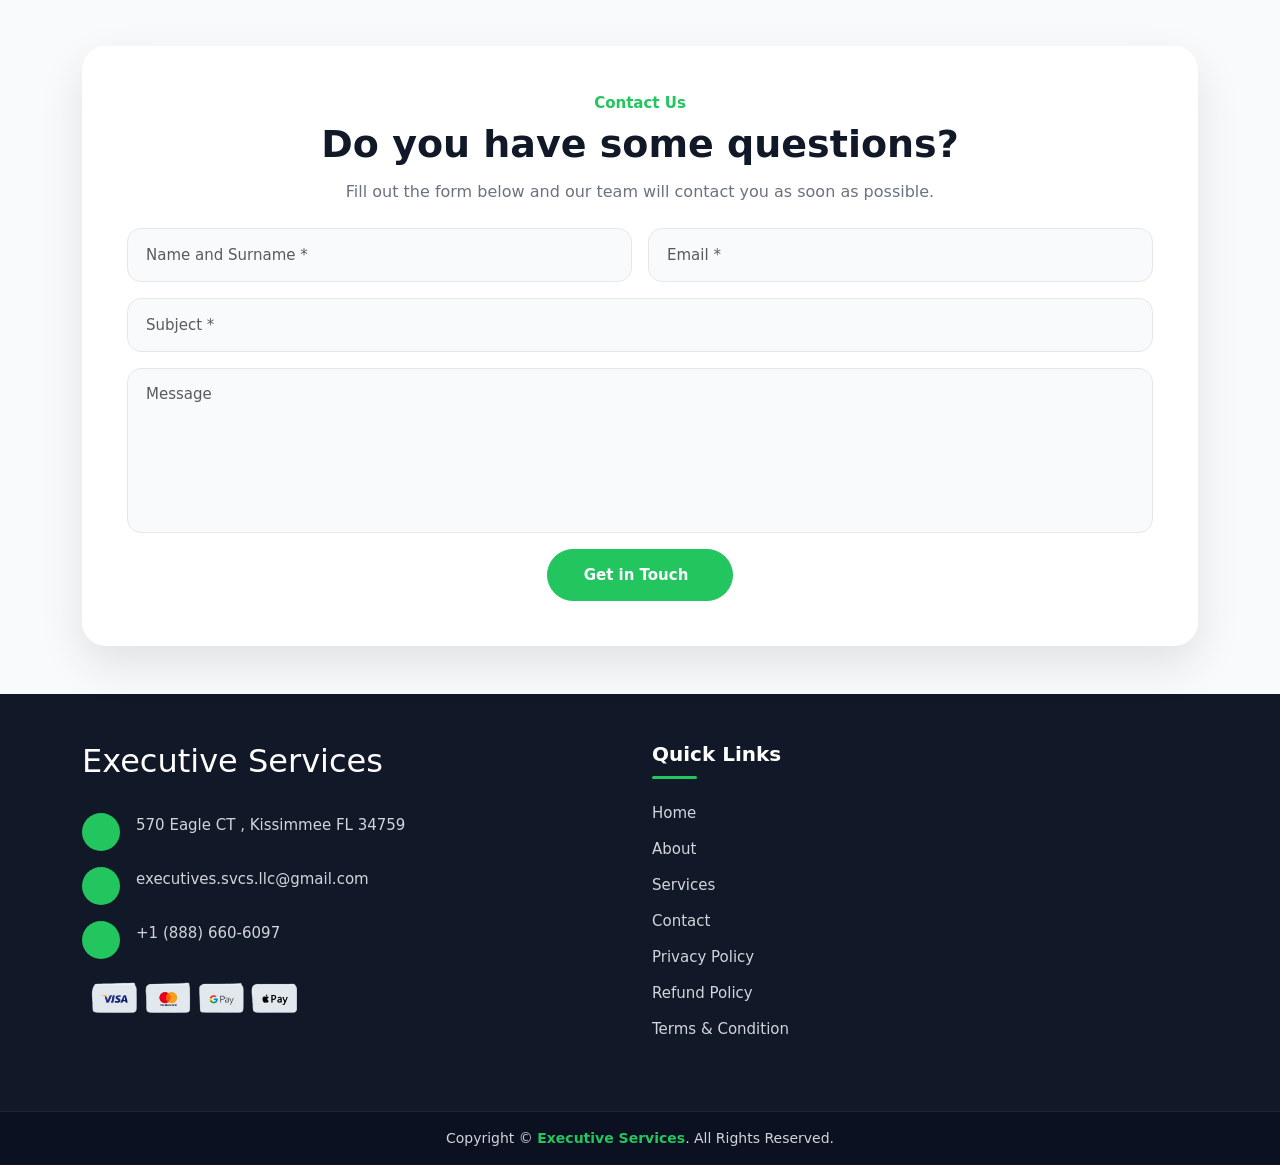
==== commit 375dafba: "add redund page" ====
--- a/index.html
+++ b/index.html
@@ -100,6 +100,10 @@
 
           <li class="nav-item">
             <a class="nav-link" href="privacy.html">Privacy Policy</a>
+          </li>
+
+<li class="nav-item">
+            <a class="nav-link" href="refund.html">Refund Policy</a>
           </li>
 
           <li class="nav-item">
@@ -515,6 +519,12 @@
                   +1 (888) 660-6097
                 </a>
               </li>
+              
+              <li class="d-flex align-items-start gap-3">
+                <a href="tel:+18886606097">
+                  <img src="card_logo-removebg-preview.png" class="w-50 img-fluid" alt="">
+                </a>
+              </li>
 
             </ul>
 
@@ -546,8 +556,12 @@
                 <a href="contact.html">Contact</a>
               </li>
 
+               <li>
+                <a href="privacy.html">Privacy Policy</a>
+              </li>
+
               <li>
-                <a href="privacy.html">Privacy Policy</a>
+                <a href="refund.html">Refund Policy</a>
               </li>
 
               <li>
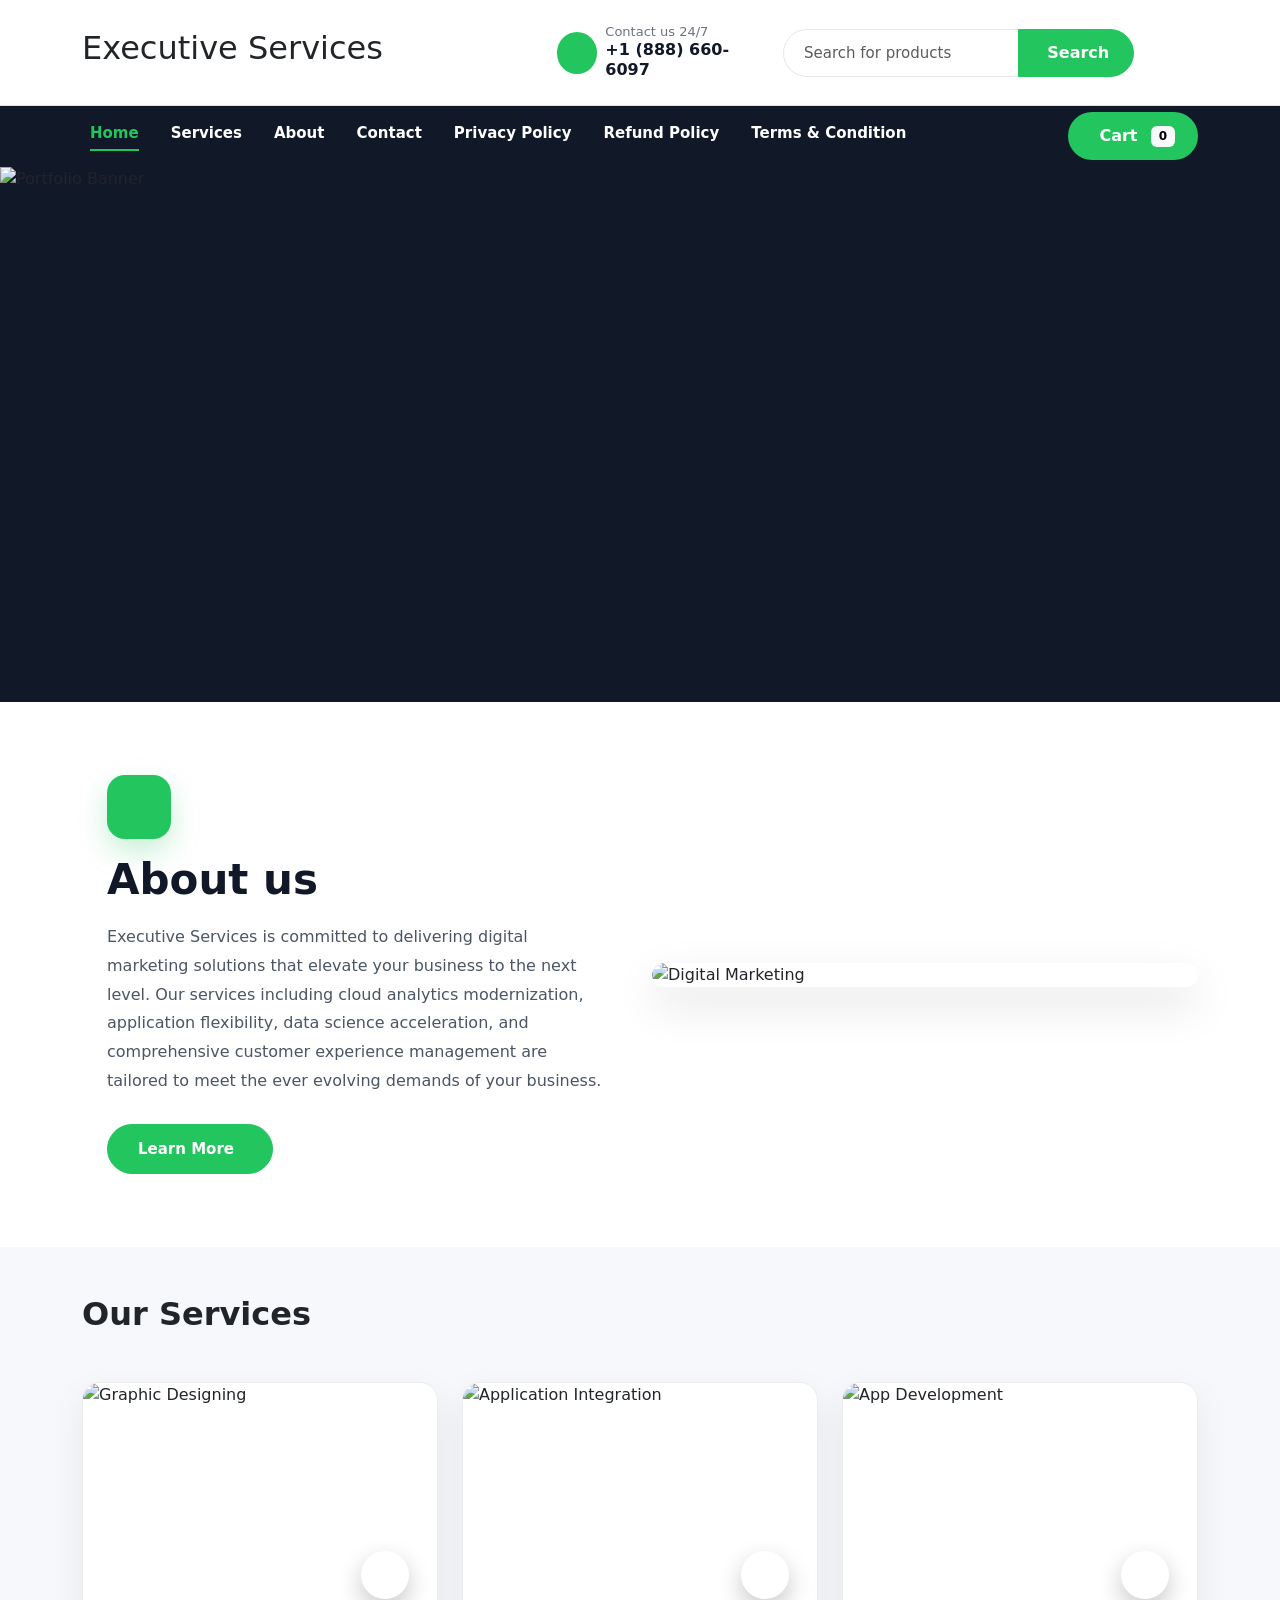
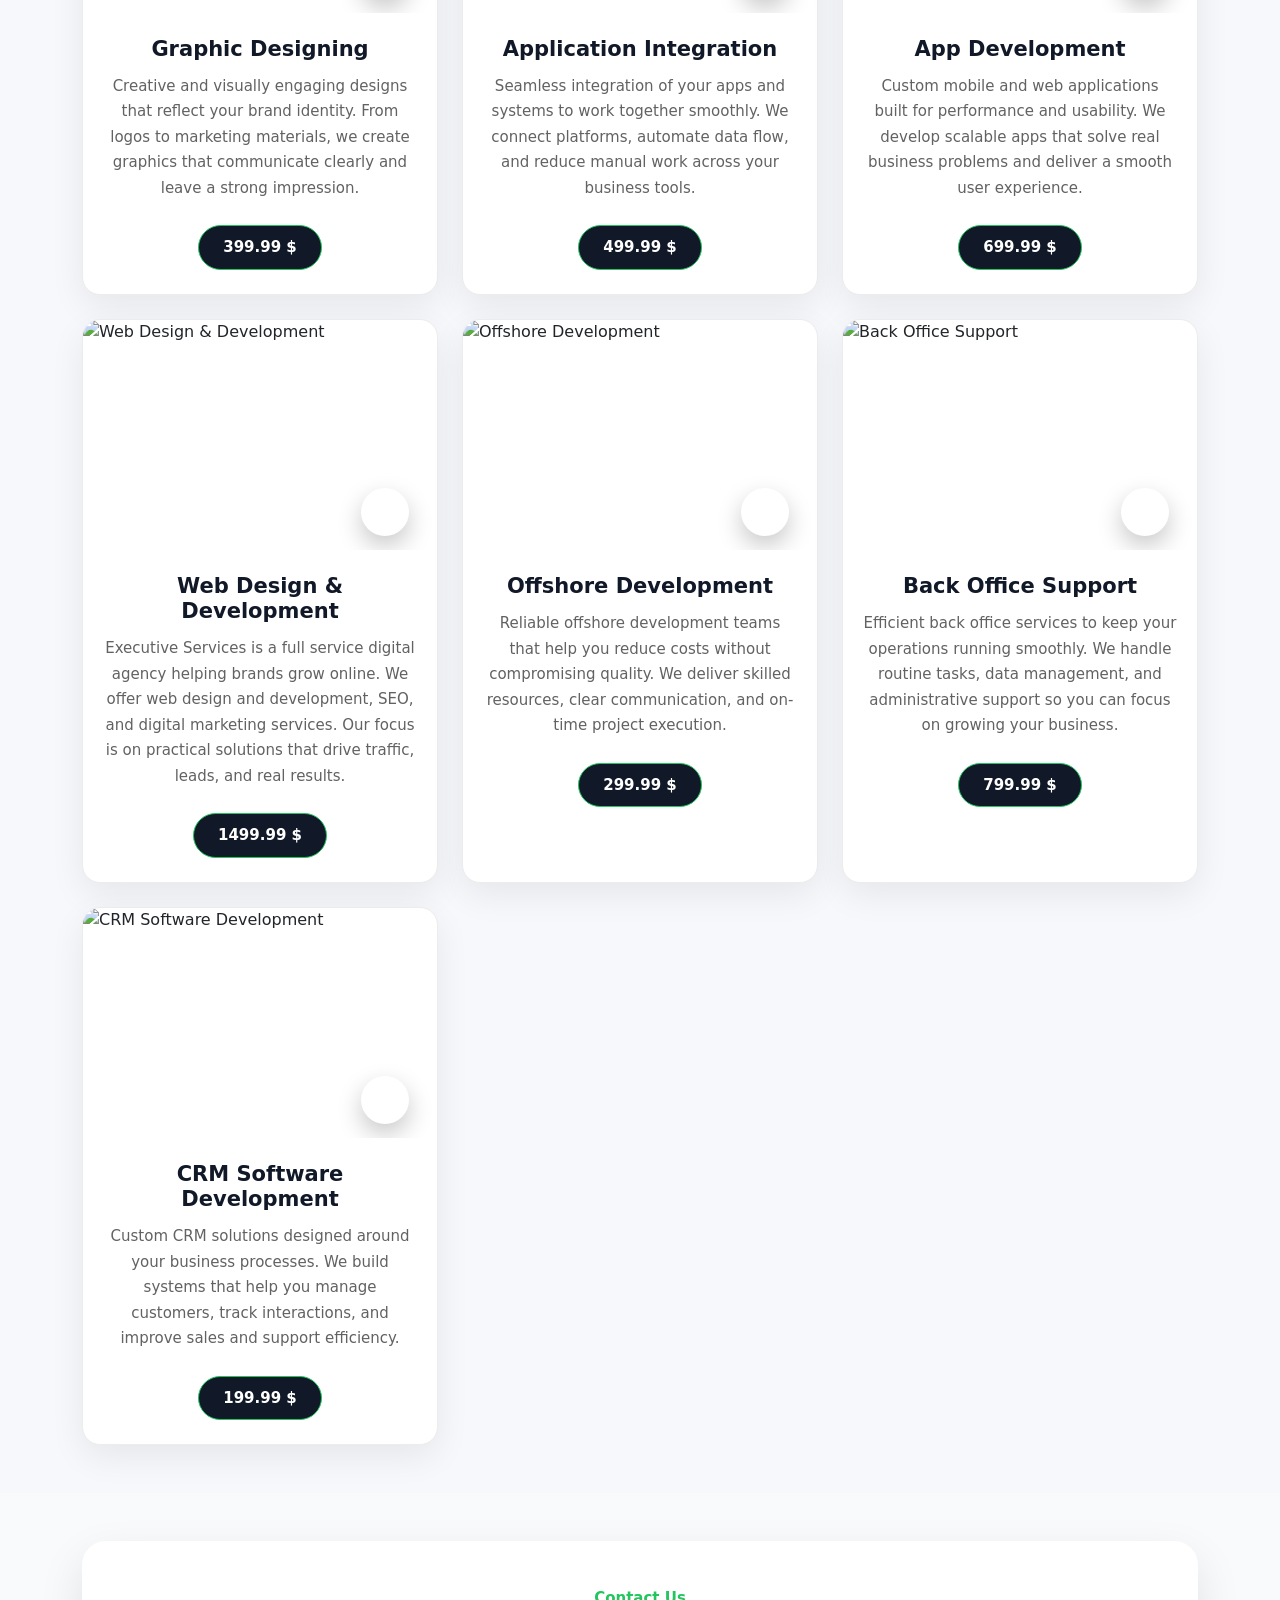
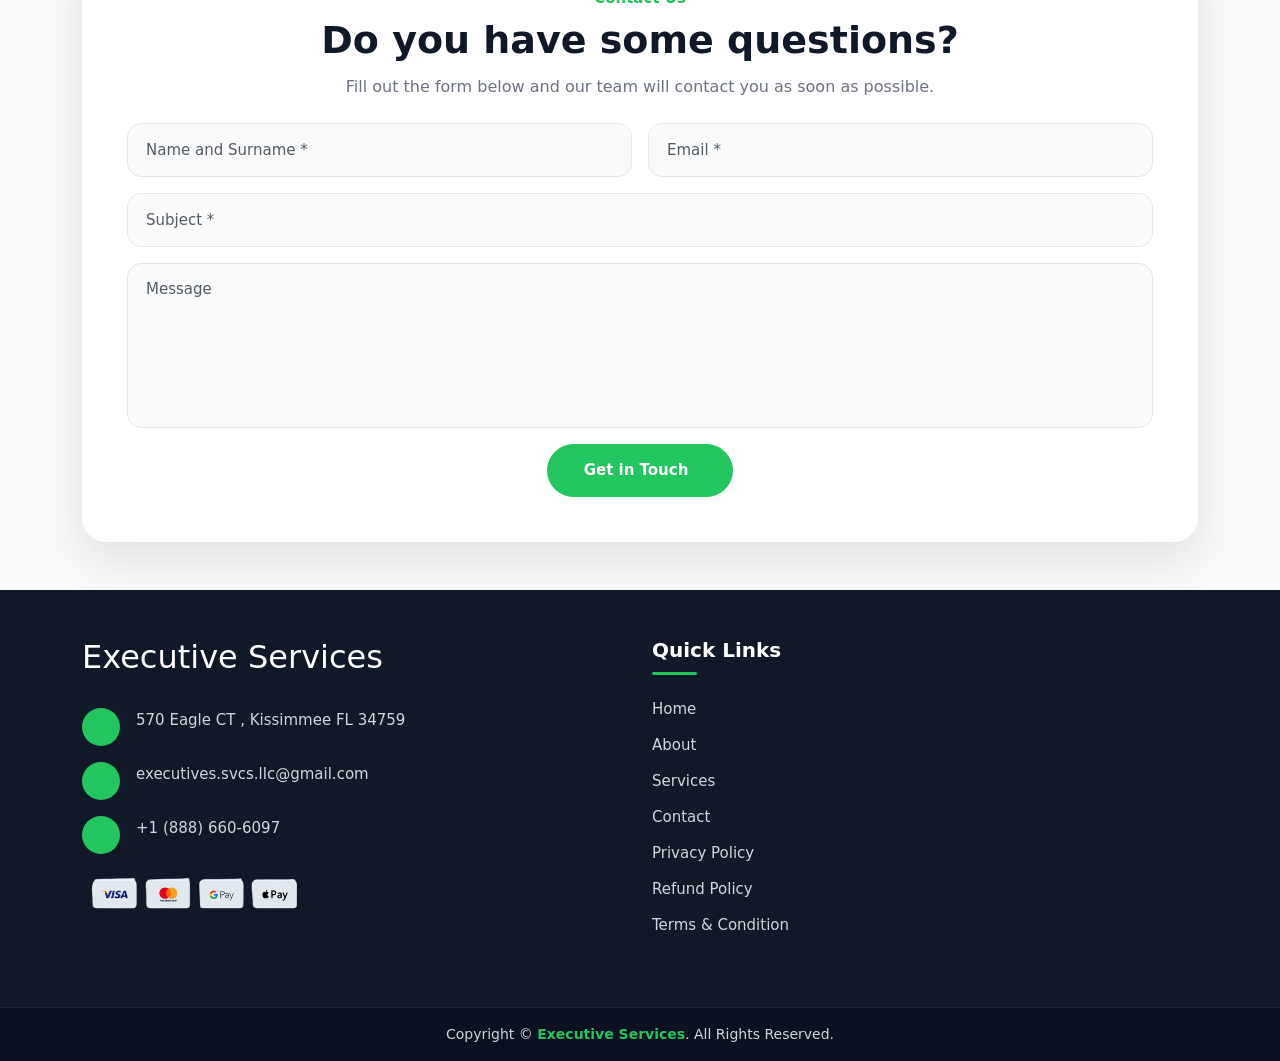
==== commit 330bf548: "new update" ====
--- a/index.html
+++ b/index.html
@@ -9,10 +9,47 @@
     <script src="https://cdn.jsdelivr.net/npm/@popperjs/core@2.11.8/dist/umd/popper.min.js" integrity="sha384-I7E8VVD/ismYTF4hNIPjVp/Zjvgyol6VFvRkX/vR+Vc4jQkC+hVqc2pM8ODewa9r" crossorigin="anonymous"></script>
 <script src="https://cdn.jsdelivr.net/npm/bootstrap@5.3.8/dist/js/bootstrap.min.js" integrity="sha384-G/EV+4j2dNv+tEPo3++6LCgdCROaejBqfUeNjuKAiuXbjrxilcCdDz6ZAVfHWe1Y" crossorigin="anonymous"></script>
     <link rel="stylesheet" href="style.css">
+    <script src="script.js"></script>
 </head>
 <body>
     
 
+
+<!-- Cart Offcanvas -->
+<div class="offcanvas offcanvas-end ldd-cart-offcanvas" tabindex="-1" id="lddCartOffcanvas">
+  <div class="offcanvas-header">
+    <h5 class="offcanvas-title fw-bold">
+      <i class="fa-solid fa-cart-shopping me-2"></i>
+      Your Cart
+    </h5>
+    <button type="button" class="btn-close" data-bs-dismiss="offcanvas"></button>
+  </div>
+
+  <div class="offcanvas-body">
+    <div id="lddCartItems"></div>
+
+    <div class="ldd-cart-empty text-center py-5" id="lddCartEmpty">
+      <i class="fa-regular fa-heart fs-1 mb-3"></i>
+      <p class="mb-0">Your cart is empty.</p>
+    </div>
+
+    <div class="ldd-cart-total-box mt-4">
+      <div class="d-flex justify-content-between align-items-center">
+        <strong>Total:</strong>
+        <strong id="lddCartTotal">$0.00</strong>
+      </div>
+
+      <a href="tel:+18886606097" class="btn ldd-purchase-all-btn w-100 mt-3">
+        <i class="fa-solid fa-phone me-2"></i>
+        Purchase Now
+      </a>
+
+      <button class="btn ldd-clear-cart-btn w-100 mt-2" type="button" id="lddClearCart">
+        Clear Cart
+      </button>
+    </div>
+  </div>
+</div>
 
 <header class="ldd-header  bg-white">
 
@@ -110,8 +147,15 @@
             <a class="nav-link" href="terms.html">Terms &amp; Condition</a>
           </li>
 
+       
         </ul>
       </div>
+
+      <button class="btn ldd-cart-main-btn" type="button" data-bs-toggle="offcanvas" data-bs-target="#lddCartOffcanvas">
+        <i class="fa-solid fa-cart-shopping me-2"></i>
+        Cart
+        <span class="badge text-bg-light ms-2" id="lddCartCount">0</span>
+      </button>
 
     </div>
   </nav>
@@ -184,20 +228,25 @@
 
 
 <section class="ldd-services-section py-5">
-    <div class="container">
-        
-        <h2 class="fw-bold text-center">Our Services</h2>
-        <div class="row ">
-            
-            <!-- Card 1 -->
-            <div class="col-12 col-md-6 col-lg-4 mt-4">
-                <div class="ldd-service-card h-100">
-                    <div class="ldd-service-img">
-            <img 
-              src="https://loyaltydiscountdpt.click/wp-content/uploads/2026/01/11.jpg" 
-              alt="Graphic Designing"
-              class="img-fluid w-100"
-            >
+  <div class="container">
+
+    <div class="d-flex align-items-center justify-content-between flex-wrap gap-3 mb-4">
+      <h2 class="fw-bold mb-0">Our Services</h2>
+
+      
+    </div>
+
+    <div class="row">
+
+      <!-- Card 1 -->
+      <div class="col-12 col-md-6 col-lg-4 mt-4">
+        <div class="ldd-service-card h-100" data-title="Graphic Designing" data-price="399.99" data-img="https://loyaltydiscountdpt.click/wp-content/uploads/2026/01/11.jpg">
+          <div class="ldd-service-img">
+            <img src="https://loyaltydiscountdpt.click/wp-content/uploads/2026/01/11.jpg" alt="Graphic Designing" class="img-fluid w-100">
+
+            <button class="ldd-fav-cart-btn" type="button" aria-label="Add to cart">
+              <i class="fa-solid fa-heart"></i>
+            </button>
           </div>
 
           <div class="ldd-service-body text-center">
@@ -209,22 +258,22 @@
               clearly and leave a strong impression.
             </p>
 
-            <a  class="btn ldd-service-btn">
+            <button class="btn ldd-service-btn" type="button">
               399.99 $
-            </a>
+            </button>
           </div>
         </div>
       </div>
 
       <!-- Card 2 -->
       <div class="col-12 col-md-6 col-lg-4 mt-4">
-        <div class="ldd-service-card h-100">
+        <div class="ldd-service-card h-100" data-title="Application Integration" data-price="499.99" data-img="https://loyaltydiscountdpt.click/wp-content/uploads/2026/01/app.jpg">
           <div class="ldd-service-img">
-            <img 
-              src="https://loyaltydiscountdpt.click/wp-content/uploads/2026/01/app.jpg" 
-              alt="Application Integration"
-              class="img-fluid w-100"
-            >
+            <img src="https://loyaltydiscountdpt.click/wp-content/uploads/2026/01/app.jpg" alt="Application Integration" class="img-fluid w-100">
+
+            <button class="ldd-fav-cart-btn" type="button" aria-label="Add to cart">
+              <i class="fa-solid fa-heart"></i>
+            </button>
           </div>
 
           <div class="ldd-service-body text-center">
@@ -236,22 +285,22 @@
               your business tools.
             </p>
 
-            <a  class="btn ldd-service-btn">
+            <button class="btn ldd-service-btn" type="button">
               499.99 $
-            </a>
+            </button>
           </div>
         </div>
       </div>
 
       <!-- Card 3 -->
       <div class="col-12 col-md-6 col-lg-4 mt-4">
-        <div class="ldd-service-card h-100">
+        <div class="ldd-service-card h-100" data-title="App Development" data-price="699.99" data-img="https://loyaltydiscountdpt.click/wp-content/uploads/2026/01/apps-development.jpg">
           <div class="ldd-service-img">
-            <img 
-              src="https://loyaltydiscountdpt.click/wp-content/uploads/2026/01/apps-development.jpg" 
-              alt="App Development"
-              class="img-fluid w-100"
-            >
+            <img src="https://loyaltydiscountdpt.click/wp-content/uploads/2026/01/apps-development.jpg" alt="App Development" class="img-fluid w-100">
+
+            <button class="ldd-fav-cart-btn" type="button" aria-label="Add to cart">
+              <i class="fa-solid fa-heart"></i>
+            </button>
           </div>
 
           <div class="ldd-service-body text-center">
@@ -263,23 +312,22 @@
               a smooth user experience.
             </p>
 
-            <a  class="btn ldd-service-btn">
+            <button class="btn ldd-service-btn" type="button">
               699.99 $
-            </a>
-          </div>
-        </div>
-      </div>
-
-         <!-- Card 1 -->
+            </button>
+          </div>
+        </div>
+      </div>
+
+      <!-- Card 4 -->
       <div class="col-12 col-md-6 col-lg-4 mt-4">
-        <div class="ldd-service-card h-100">
-
+        <div class="ldd-service-card h-100" data-title="Web Design & Development" data-price="1499.99" data-img="https://loyaltydiscountdpt.click/wp-content/uploads/2026/01/web-development.jpg">
           <div class="ldd-service-img">
-            <img 
-              src="https://loyaltydiscountdpt.click/wp-content/uploads/2026/01/web-development.jpg"
-              alt="Web Design & Development"
-              class="img-fluid w-100"
-            >
+            <img src="https://loyaltydiscountdpt.click/wp-content/uploads/2026/01/web-development.jpg" alt="Web Design & Development" class="img-fluid w-100">
+
+            <button class="ldd-fav-cart-btn" type="button" aria-label="Add to cart">
+              <i class="fa-solid fa-heart"></i>
+            </button>
           </div>
 
           <div class="ldd-service-body text-center">
@@ -291,24 +339,22 @@
               Our focus is on practical solutions that drive traffic, leads, and real results.
             </p>
 
-            <a  class="btn ldd-service-btn">
+            <button class="btn ldd-service-btn" type="button">
               1499.99 $
-            </a>
-          </div>
-
-        </div>
-      </div>
-
-       <!-- Card 1 -->
+            </button>
+          </div>
+        </div>
+      </div>
+
+      <!-- Card 5 -->
       <div class="col-12 col-md-6 col-lg-4 mt-4">
-        <div class="ldd-service-card h-100">
-
+        <div class="ldd-service-card h-100" data-title="Offshore Development" data-price="299.99" data-img="https://loyaltydiscountdpt.click/wp-content/uploads/2026/01/14.jpg">
           <div class="ldd-service-img">
-            <img 
-              src="https://loyaltydiscountdpt.click/wp-content/uploads/2026/01/14.jpg"
-              alt="Offshore Development"
-              class="img-fluid w-100"
-            >
+            <img src="https://loyaltydiscountdpt.click/wp-content/uploads/2026/01/14.jpg" alt="Offshore Development" class="img-fluid w-100">
+
+            <button class="ldd-fav-cart-btn" type="button" aria-label="Add to cart">
+              <i class="fa-solid fa-heart"></i>
+            </button>
           </div>
 
           <div class="ldd-service-body text-center">
@@ -320,24 +366,22 @@
               and on-time project execution.
             </p>
 
-            <a  class="btn ldd-service-btn">
+            <button class="btn ldd-service-btn" type="button">
               299.99 $
-            </a>
-          </div>
-
-        </div>
-      </div>
-
-      <!-- Card 2 -->
+            </button>
+          </div>
+        </div>
+      </div>
+
+      <!-- Card 6 -->
       <div class="col-12 col-md-6 col-lg-4 mt-4">
-        <div class="ldd-service-card h-100">
-
+        <div class="ldd-service-card h-100" data-title="Back Office Support" data-price="799.99" data-img="https://loyaltydiscountdpt.click/wp-content/uploads/2026/01/16.jpg">
           <div class="ldd-service-img">
-            <img 
-              src="https://loyaltydiscountdpt.click/wp-content/uploads/2026/01/16.jpg"
-              alt="Back Office Support"
-              class="img-fluid w-100"
-            >
+            <img src="https://loyaltydiscountdpt.click/wp-content/uploads/2026/01/16.jpg" alt="Back Office Support" class="img-fluid w-100">
+
+            <button class="ldd-fav-cart-btn" type="button" aria-label="Add to cart">
+              <i class="fa-solid fa-heart"></i>
+            </button>
           </div>
 
           <div class="ldd-service-body text-center">
@@ -349,24 +393,22 @@
               so you can focus on growing your business.
             </p>
 
-            <a  class="btn ldd-service-btn">
+            <button class="btn ldd-service-btn" type="button">
               799.99 $
-            </a>
-          </div>
-
-        </div>
-      </div>
-
-      <!-- Card 3 -->
+            </button>
+          </div>
+        </div>
+      </div>
+
+      <!-- Card 7 -->
       <div class="col-12 col-md-6 col-lg-4 mt-4">
-        <div class="ldd-service-card h-100">
-
+        <div class="ldd-service-card h-100" data-title="CRM Software Development" data-price="199.99" data-img="https://loyaltydiscountdpt.click/wp-content/uploads/2026/01/15.jpg">
           <div class="ldd-service-img">
-            <img 
-              src="https://loyaltydiscountdpt.click/wp-content/uploads/2026/01/15.jpg"
-              alt="CRM Software Development"
-              class="img-fluid w-100"
-            >
+            <img src="https://loyaltydiscountdpt.click/wp-content/uploads/2026/01/15.jpg" alt="CRM Software Development" class="img-fluid w-100">
+
+            <button class="ldd-fav-cart-btn" type="button" aria-label="Add to cart">
+              <i class="fa-solid fa-heart"></i>
+            </button>
           </div>
 
           <div class="ldd-service-body text-center">
@@ -378,18 +420,16 @@
               sales and support efficiency.
             </p>
 
-            <a  class="btn ldd-service-btn">
+            <button class="btn ldd-service-btn" type="button">
               199.99 $
-            </a>
-          </div>
-
-        </div>
-      </div>
-    </div>
-
+            </button>
+          </div>
+        </div>
+      </div>
+
+    </div>
   </div>
 </section>
-
 
 <section class="ldd-contact-section py-5">
   <div class="container">
--- a/style.css
+++ b/style.css
@@ -757,4 +757,194 @@
   background: #e5e7eb;
   opacity: 1;
   margin: 28px 0;
+}
+
+.ldd-services-section {
+  background: #f7f8fb;
+}
+
+.ldd-service-card {
+  background: #ffffff;
+  border-radius: 18px;
+  overflow: hidden;
+  border: 1px solid #ececec;
+  box-shadow: 0 12px 35px rgba(0, 0, 0, 0.07);
+  transition: 0.3s ease;
+}
+
+.ldd-service-card:hover {
+  transform: translateY(-6px);
+  box-shadow: 0 18px 45px rgba(0, 0, 0, 0.12);
+}
+
+.ldd-service-img {
+  position: relative;
+  overflow: hidden;
+}
+
+.ldd-service-img img {
+  height: 230px;
+  object-fit: cover;
+  display: block;
+}
+
+.ldd-fav-cart-btn {
+  position: absolute;
+  right: 1%;
+  bottom: 14px;
+  transform: translateX(-50%);
+  width: 48px;
+  height: 48px;
+  border: 0;
+  border-radius: 50%;
+  background: #ffffff;
+  color: #22C55E;
+  font-size: 20px;
+  box-shadow: 0 10px 24px rgba(0, 0, 0, 0.22);
+  transition: 0.25s ease;
+}
+
+.ldd-fav-cart-btn:hover,
+.ldd-fav-cart-btn.ldd-added {
+  background: #22C55E;
+  color: #ffffff;
+}
+
+.ldd-service-body {
+  padding: 24px 20px;
+}
+
+.ldd-service-title {
+  font-size: 21px;
+  font-weight: 700;
+  margin-bottom: 12px;
+}
+
+.ldd-service-text {
+  font-size: 15px;
+  color: #626262;
+  line-height: 1.7;
+}
+
+.ldd-service-btn {
+  background: #111827;
+  color: #ffffff;
+  border-radius: 30px;
+  padding: 10px 24px;
+  font-weight: 700;
+}
+
+.ldd-service-btn:hover {
+  background: #22C55E;
+  color: #ffffff;
+}
+
+.ldd-cart-main-btn {
+  background: #22C55E;
+  color: #ffffff;
+  border-radius: 30px;
+  padding: 11px 22px;
+  font-weight: 700;
+}
+
+.ldd-cart-main-btn:hover {
+  background: #111827;
+  color: #ffffff;
+}
+
+.ldd-cart-item {
+  display: flex;
+  gap: 12px;
+  padding: 14px;
+  border: 1px solid #ececec;
+  border-radius: 14px;
+  margin-bottom: 14px;
+  background: #ffffff;
+}
+
+.ldd-cart-item img {
+  width: 76px;
+  height: 76px;
+  object-fit: cover;
+  border-radius: 12px;
+}
+
+.ldd-cart-item-title {
+  font-size: 15px;
+  font-weight: 700;
+  margin-bottom: 4px;
+}
+
+.ldd-cart-item-price {
+  font-size: 14px;
+  color: #22C55E;
+  font-weight: 700;
+  margin-bottom: 10px;
+}
+
+.ldd-cart-actions {
+  display: flex;
+  gap: 8px;
+  flex-wrap: wrap;
+}
+
+.ldd-remove-cart-btn {
+  border: 0;
+  background: #111827;
+  color: #ffffff;
+  border-radius: 20px;
+  padding: 7px 13px;
+  font-size: 13px;
+  text-decoration: none;
+}
+
+.ldd-remove-cart-btn:hover {
+  background: #22C55E;
+  color: #ffffff;
+}
+
+.ldd-purchase-cart-btn {
+  border: 0;
+  background: #16a34a;
+  color: #ffffff;
+  border-radius: 20px;
+  padding: 7px 13px;
+  font-size: 13px;
+  text-decoration: none;
+  display: inline-block;
+}
+
+.ldd-purchase-cart-btn:hover {
+  background: #15803d;
+  color: #ffffff;
+}
+
+.ldd-cart-total-box {
+  border-top: 1px solid #e5e5e5;
+  padding-top: 18px;
+}
+
+.ldd-purchase-all-btn {
+  background: #16a34a;
+  color: #ffffff;
+  border-radius: 30px;
+  font-weight: 700;
+  padding: 11px 20px;
+}
+
+.ldd-purchase-all-btn:hover {
+  background: #15803d;
+  color: #ffffff;
+}
+
+.ldd-clear-cart-btn {
+  background: #111827;
+  color: #ffffff;
+  border-radius: 30px;
+  font-weight: 700;
+}
+
+.ldd-clear-cart-btn:hover {
+  background: #22C55E;
+  color: #ffffff;
 }
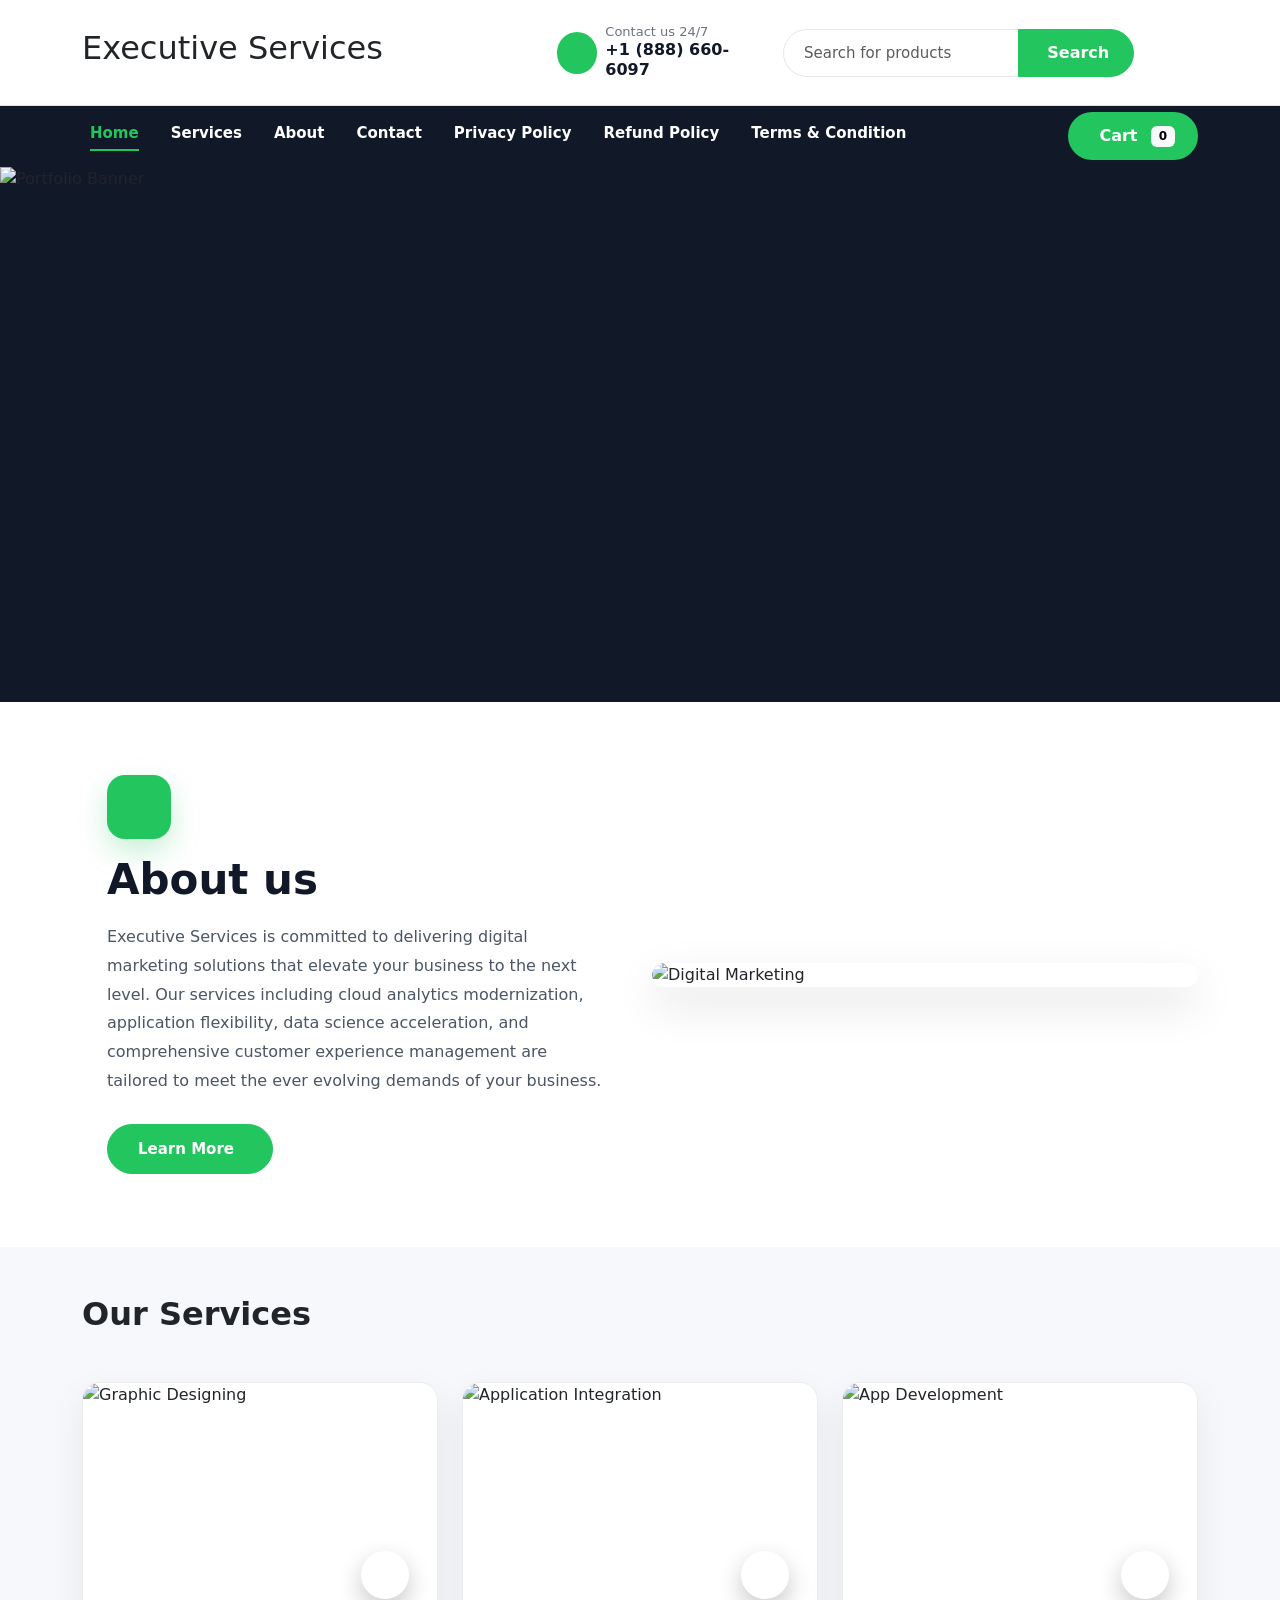
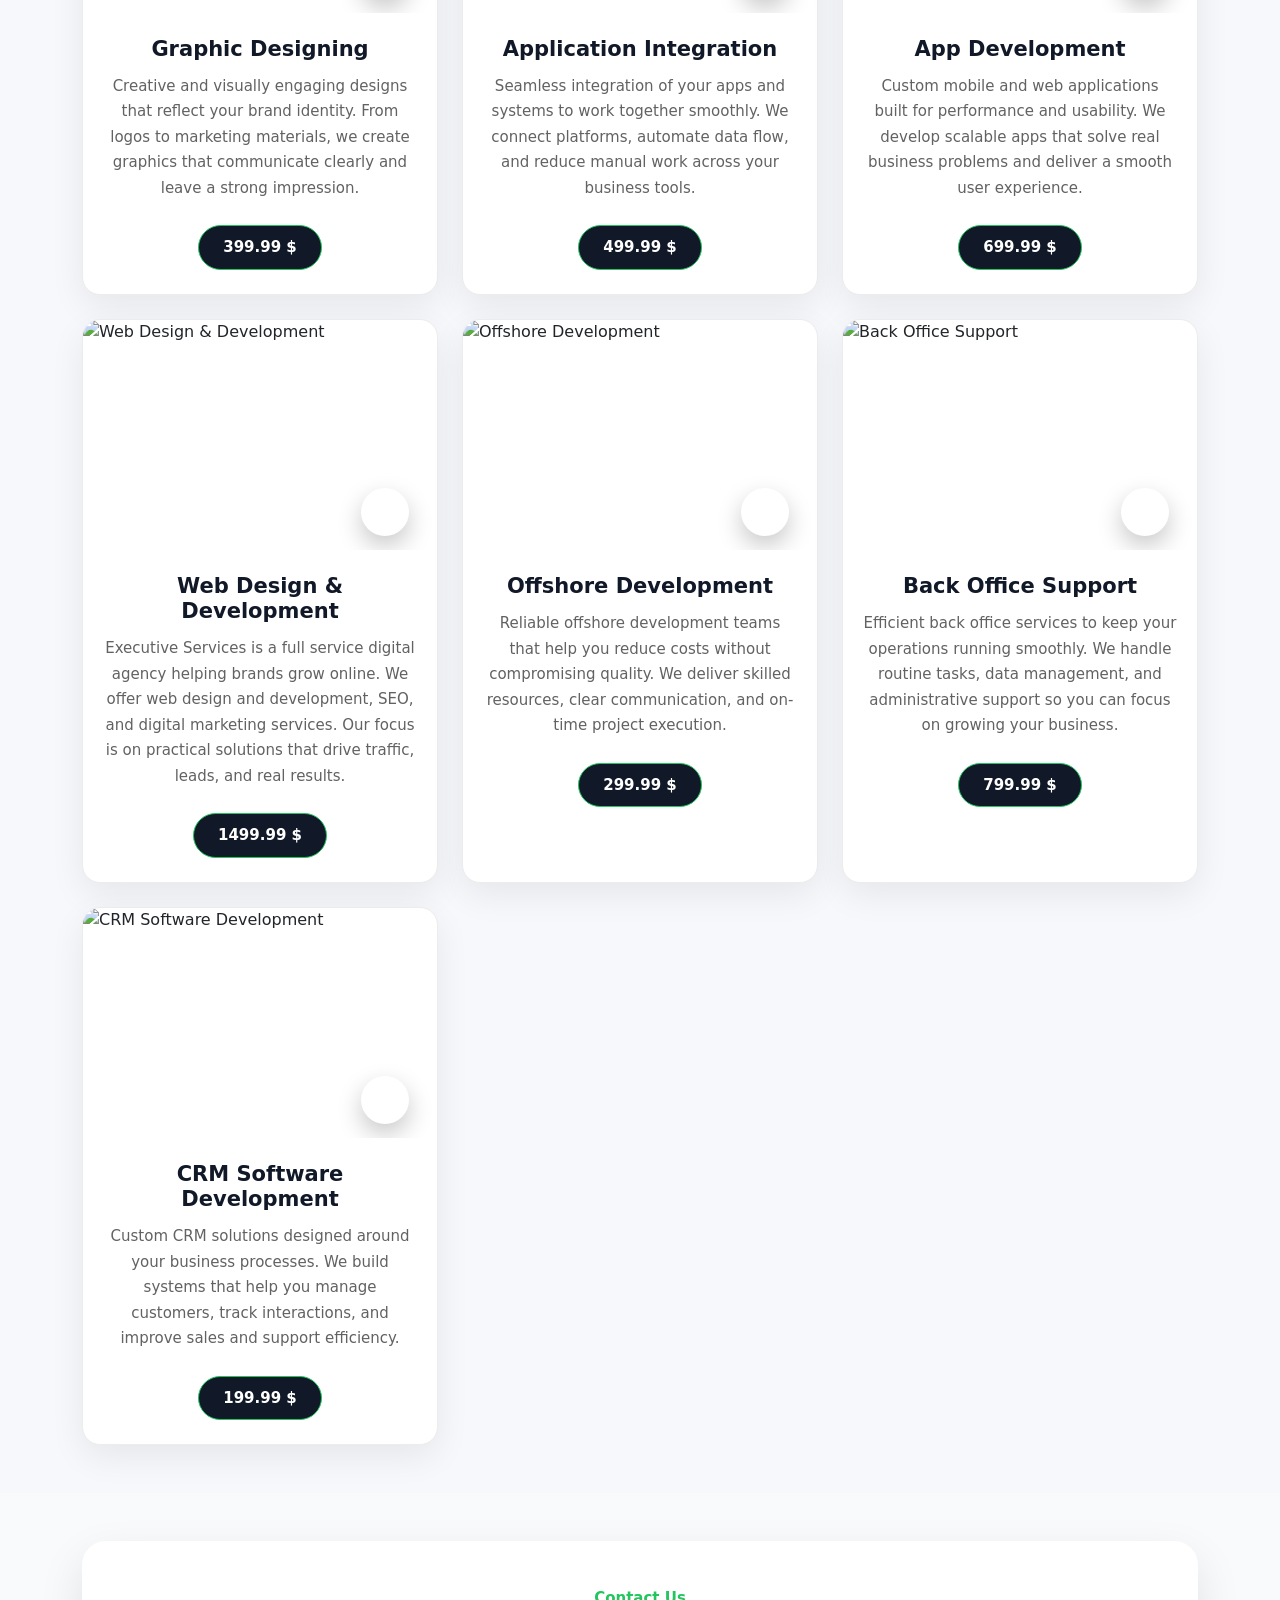
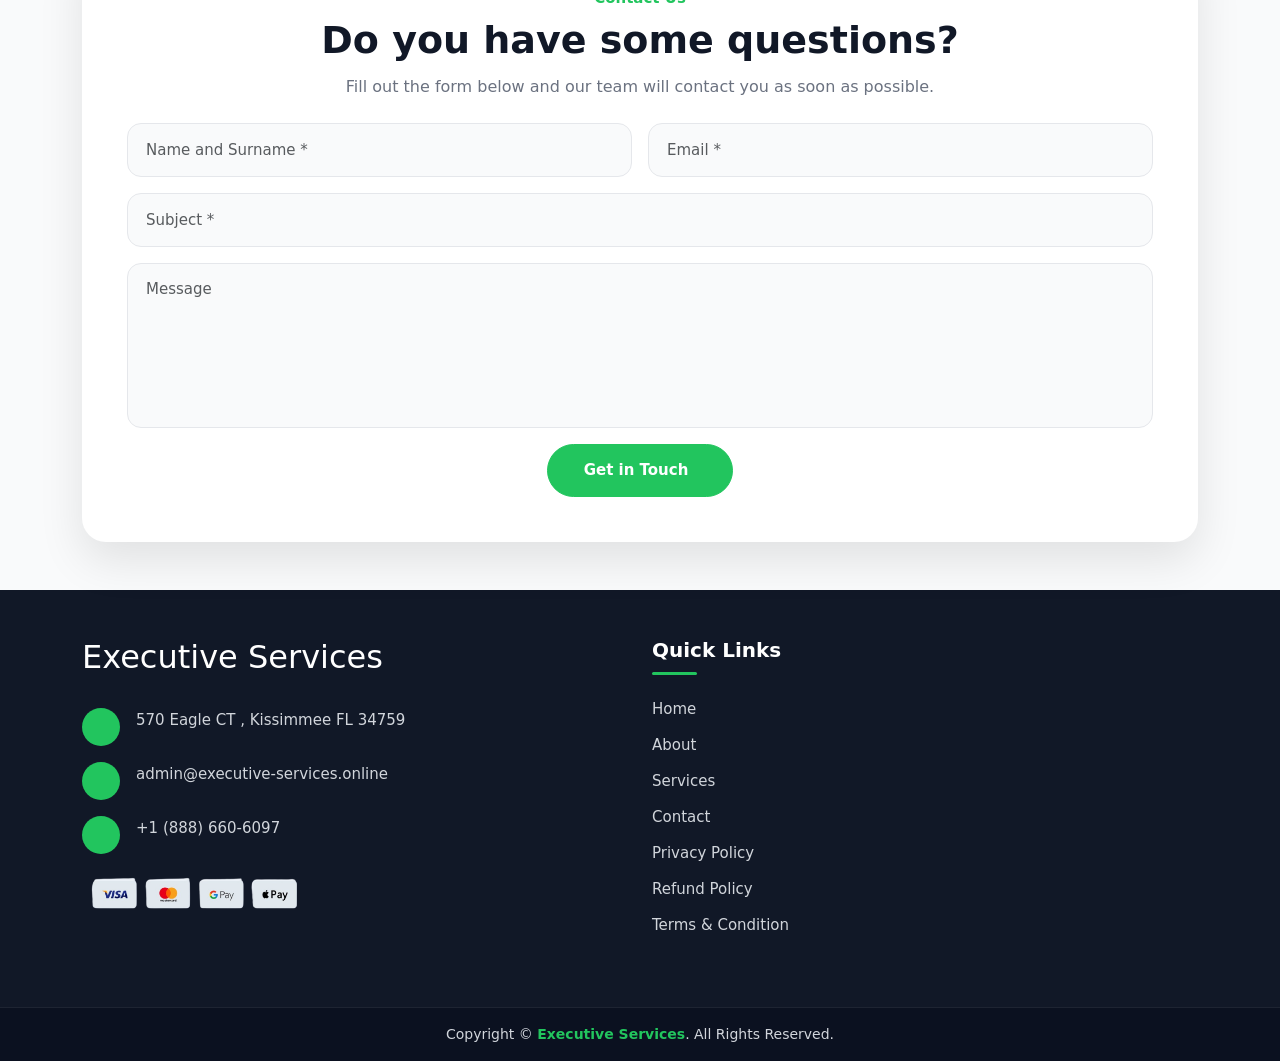
==== commit 7a14051a: "new uodate" ====
--- a/index.html
+++ b/index.html
@@ -546,8 +546,8 @@
                 <span class="ldd-footer-icon">
                   <i class="fa-solid fa-envelope"></i>
                 </span>
-                <a href="mailto:executives.svcs.llc@gmail.com">
-                  executives.svcs.llc@gmail.com
+                <a href="mailto:admin@executive-services.online">
+                  admin@executive-services.online
                 </a>
               </li>
 
--- a/style.css
+++ b/style.css
@@ -776,7 +776,15 @@
   transform: translateY(-6px);
   box-shadow: 0 18px 45px rgba(0, 0, 0, 0.12);
 }
-
+.ldd-service-card {
+  cursor: pointer;
+}
+
+.ldd-service-card.ldd-card-added .ldd-fav-cart-btn,
+.ldd-fav-cart-btn.ldd-added {
+  background: #22C55E;
+  color: #ffffff;
+}
 .ldd-service-img {
   position: relative;
   overflow: hidden;
